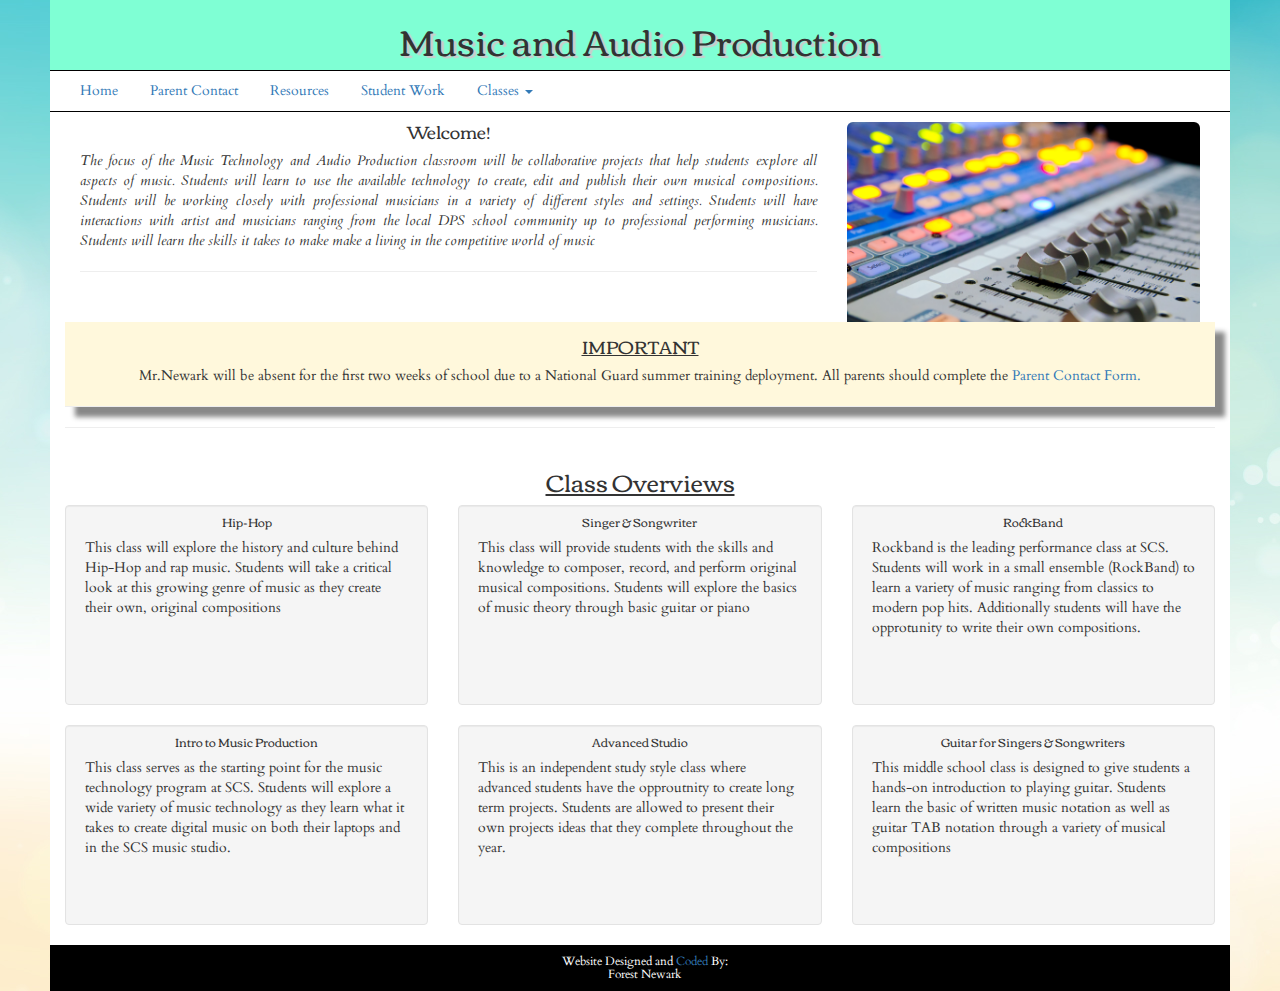
==== index.html @ 8056eb9f "layout-test" ====
<!DOCTYPE html>
<head>
<meta name="viewport" content="width=device-width, initial-scale=1.0,  minimum-scale=1.0">  
  <link rel="stylesheet" href="http://maxcdn.bootstrapcdn.com/bootstrap/3.3.6/css/bootstrap.min.css">
<link href="css.css" rel="stylesheet">
<link href="http://fonts.googleapis.com/css?family=Corben:bold" rel="stylesheet" type="text/css">
 <link href="http://fonts.googleapis.com/css?family=Nobile" rel="stylesheet" type="text/css">
<link href='http://fonts.googleapis.com/css?family=Allan:bold' rel='stylesheet' type='text/css'>
<link href='http://fonts.googleapis.com/css?family=Cardo' rel='stylesheet' type='text/css'>
</head>
<body class="container-fluid">
<div class="container-narrow">
<!--Header-->
<div class="row">
<div id="header-col" class="col-xs-12">
<h1>Music and Audio Production</h1>
    </div>
    </div>
<!--NavBar-->
<nav>
<div class="row">
<div id="nav-col" class="col-xs-12">
    <ul class="nav nav-pills">
    <li><a href="#">Home</a></li>
    <li><a href="#">Parent Contact</a></li>
    <li><a href="#">Resources</a></li>
    <li><a href="#">Student Work</a></li>
    <li role="presentation" class="dropdown">
    <a class="dropdown-toggle" data-toggle="dropdown" href="#" role="button" aria-haspopup="true" aria-expanded="false">Classes <span class="caret"></span></a>
        <ul class="dropdown-menu">
            <li><a href="Hip-Hop.html">Hip-Hop Culture and Performance</a></li>
            <li><a href="singer-songwriter.html">Singer & Songwriter</a></li>
            <li><a href="intro.html">Music Technology - Intro</a></li>
            <li><a href="rockband.html">RockBand</a></li>
            <li><a href="guitar.html">Guitar for Singers and Songwriters</a></li>
            <li><a href="advanced.html">Advanced Studio</a></li>
        </ul>  
    </li>
    </ul>
   
    </div>
    </div>
    </nav>

<div class="row">
    <div id="content" class="col-xs-12">
    <div id="content-body" class="col-xs-8">
        <h4>Welcome!</h4>
        <p style="text-align:justify;"><em>The focus of the Music Technology and Audio Production classroom will be collaborative projects that help students explore all aspects of music.  Students will learn to use the available technology to create, edit and publish their own musical compositions. Students will be working closely with professional musicians in a variety of different styles and settings. 

Students will have interactions with artist and musicians ranging from the local DPS school community up to professional performing musicians. Students will learn the skills it takes to make make a living in the competitive world of music </em></p>

        <hr>
        </div>
    <div id="content-sidebar-image" class="col-xs-4">
<img class="img-responsive img-rounded" src="Mixing%20Board%20Stock%20Photo.jpg">
        </div>
    </div>
    </div>
<div class="row">
    <div id="content" class="col-xs-12">
       <div id="announcments"><h4 style="text-align:center;text-decoration:underline;">IMPORTANT</h4>
           <p style="text-align:center">Mr.Newark will be absent for the first two weeks of school due to a National Guard summer training deployment. All parents should complete the <a href="#">Parent Contact Form.</a> </p><hr>
        </div>
        <hr>
    </div>
</div>
<div class="row">
    <div id="content" class="col-xs-12">
       <h3 style="text-align:center;text-decoration:underline;">Class Overviews</h3>
        <div class="row">
        <div class="col-xs-4">
            <div id="class-well" class=" well center-block"><h6 style="margin-top:-10px;">Hip-Hop</h6><p>This class will explore the history and culture behind Hip-Hop and rap music. Students will take a critical look at this growing genre of music as they create their own, original compositions</p></div></div>
        <div class="col-xs-4">
            <div id="class-well" class="well center-block"><h6 style="margin-top:-10px;">Singer & Songwriter</h6><p>This class will provide students with the skills and knowledge to composer, record, and perform original musical compositions. Students will explore the basics of music theory through basic guitar or piano</p></div></div>
        <div class="col-xs-4">
        <div id="class-well" class="well center-block"><h6 style="margin-top:-10px;">RockBand</h6><p>Rockband is the leading performance class at SCS. Students will work in a small ensemble (RockBand) to learn a variety of music ranging from classics to modern pop hits. Additionally students will have the opprotunity to write their own compositions. </p></div>
            </div></div>
        
            <div class="row">
        <div class="col-xs-4">
            <div id="class-well" class=" well center-block"><h6 style="margin-top:-10px;">Intro to Music Production</h6><p>This class serves as the starting point for the music technology program at SCS. Students will explore a wide variety of music technology as they learn what it takes to create digital music on both their laptops and in the SCS music studio.</p></div></div>
        <div class="col-xs-4">
            <div id="class-well" class="well center-block"><h6 style="margin-top:-10px;">Advanced Studio</h6><p>This is an independent study style class where advanced students have the opproutnity to create long term projects. Students are allowed to present their own projects ideas that they complete throughout the year.</p></div></div>
        <div class="col-xs-4">
        <div id="class-well" class="well center-block"><h6 style="margin-top:-10px;">Guitar for Singers & Songwriters</h6><p>This middle school class is designed to give students a hands-on introduction to playing guitar. Students learn the basic of written music notation as well as guitar TAB notation through a variety of musical compositions</p></div>
            </div></div>
          
    </div>
    
    <footer>
        <div class="row">
        <div class="col-xs-4"></div>
            <div class="col-xs-4"><h6 style="color:white;margin-left:10px;font-family: 'Cardo', Georgia, Times, serif;">Website Designed and <a href="layout-test.html">Coded</a> By:<br>Forest Newark</h6></div>
            <div class="col-xs-4"></div>
            <div class="col-xs-4"></div>

        </div>
    </footer>
</div>   
    </div>
  <script src="https://ajax.googleapis.com/ajax/libs/jquery/1.12.2/jquery.min.js"></script>
  <script src="http://maxcdn.bootstrapcdn.com/bootstrap/3.3.6/js/bootstrap.min.js"></script>
</body>
---- css.css ----
.container-narrow {margin-left: 50px;margin-right: 50px;margin-bottom:0px;}
#content {background-color:white;
            overflow-y: auto;}
#footer {background-color:black;}
.navbar-fixed-bottom {margin-right:25px;}
body {background: url(14557-NPQ2K8.jpg);height:100%;}
h1 {
    text-align: center;
    text-shadow: 3px 2px 1px #ccc;
}
h4 {
    text-align: center;
}
h1, h2, h3, h4, h5, h6 {
     font-family: 'Corben', Georgia, Times, serif;
    text-align:center;
}
p, div {
    font-family: 'Cardo', Georgia, Times, serif;
}

#header-col {background-color:aquamarine;
            border-bottom: 1px solid black;
            height:25%;}

/*Nav Bar*/
#nav-col {background-Color:white;
          height:auto;
    border-bottom: 1px solid black;}

/*Content Area*/
#content-sidebar {background-color:lightslategray;
                    max-height: 200px;
                    overflow-y:scroll;
                    margin-top: 10px}
#content-sidebar-image {max-height:200px;
                        margin-top:10px;}
.well {height:200px;
        overflow-y:auto;}
/*Announcment Area*/
#announcments {background-color: cornsilk;
    box-shadow: 10px 10px 5px #888888;
    padding-top:5px;
            }
/*Nav Bar*/
footer {background-color: black;margin-bottom:0px;}
#designed-by {margin-left:5px;}
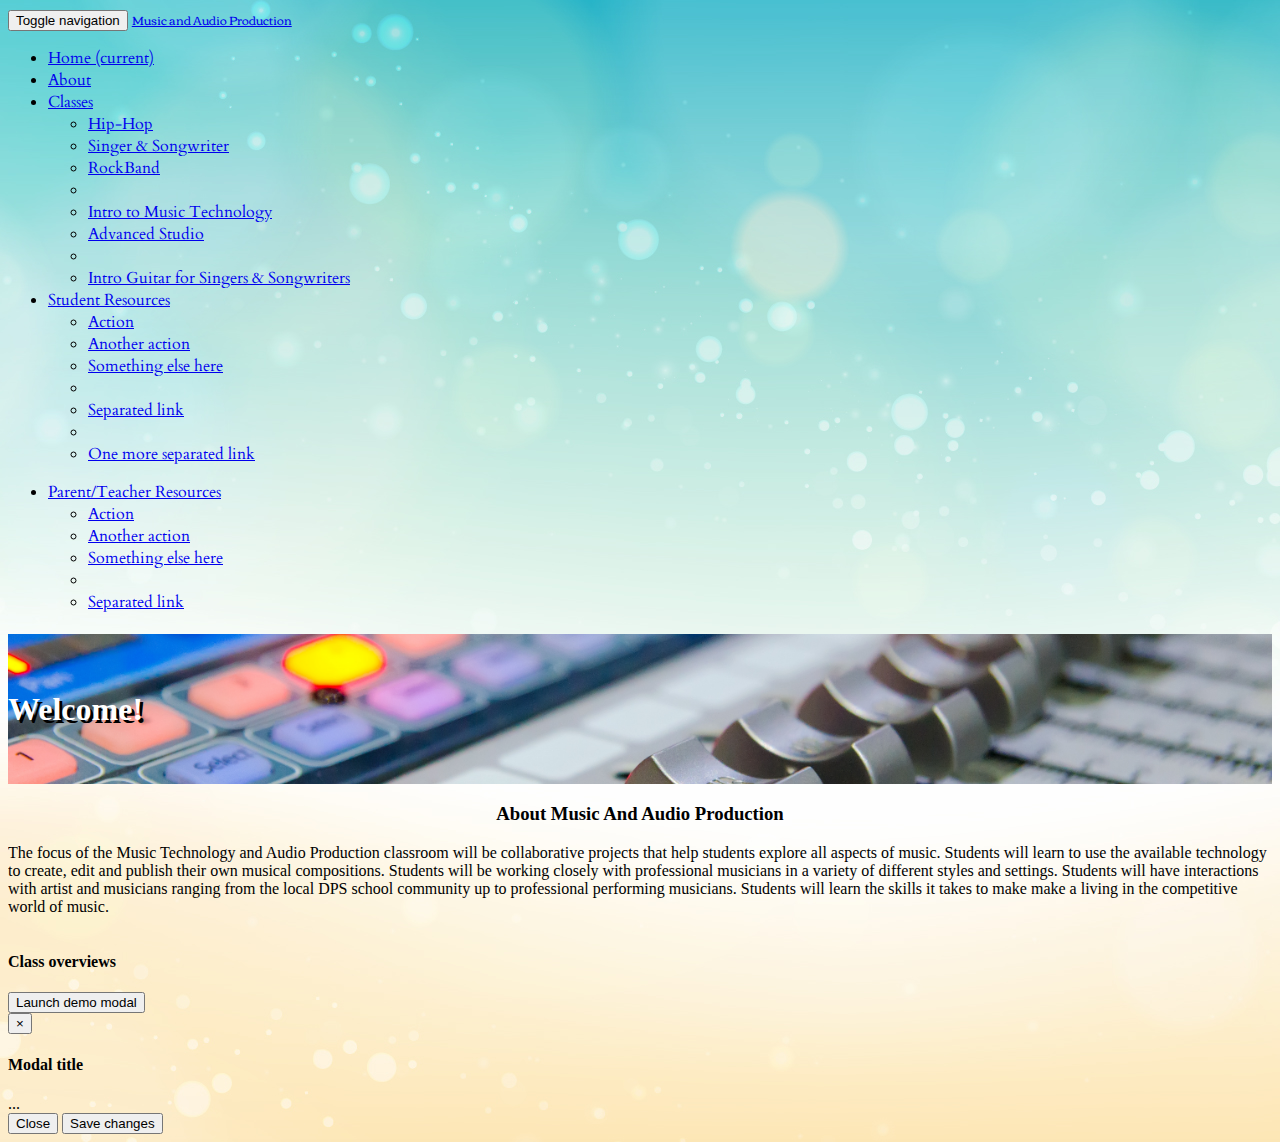
==== commit 08e5853e: "new-index" ====
--- a/index.html
+++ b/index.html
@@ -1,104 +1,124 @@
 <!DOCTYPE html>
-<head>
-<meta name="viewport" content="width=device-width, initial-scale=1.0,  minimum-scale=1.0">  
-  <link rel="stylesheet" href="http://maxcdn.bootstrapcdn.com/bootstrap/3.3.6/css/bootstrap.min.css">
-<link href="css.css" rel="stylesheet">
+<html lang="en">
+ <head>
+ <meta charset="utf-8">
+ <meta http-equiv="X-UA-Compatible" content="IE=edge">
+ <meta name="viewport" content="width=device-width, initial-scale=1">
+ <!-- The above 3 meta tags *must* come first in the head; any other head content must come *after* these tags -->
+ <title>Forest Newark</title>
+
+ <!-- Bootstrap -->
+<link href="https://maxcdn.bootstrapcdn.com/bootstrap/3.3.6/css/bootstrap.min.css" rel="stylesheet" integrity="sha384-1q8mTJOASx8j1Au+a5WDVnPi2lkFfwwEAa8hDDdjZlpLegxhjVME1fgjWPGmkzs7" crossorigin="anonymous">
+<link href="css-2.css" rel="stylesheet">
 <link href="http://fonts.googleapis.com/css?family=Corben:bold" rel="stylesheet" type="text/css">
- <link href="http://fonts.googleapis.com/css?family=Nobile" rel="stylesheet" type="text/css">
-<link href='http://fonts.googleapis.com/css?family=Allan:bold' rel='stylesheet' type='text/css'>
 <link href='http://fonts.googleapis.com/css?family=Cardo' rel='stylesheet' type='text/css'>
-</head>
-<body class="container-fluid">
-<div class="container-narrow">
-<!--Header-->
+ </head>
+ <body>
+<nav id="navbar-main" class="navbar navbar-default">
+ <div class="container-fluid">
+ <div class="navbar-header">
+ <button type="button" class="navbar-toggle collapsed" data-toggle="collapse" data-target="#bs-example-navbar-collapse-1" aria-expanded="false">
+ <span class="sr-only">Toggle navigation</span>
+ <span class="icon-bar"></span>
+ <span class="icon-bar"></span>
+ <span class="icon-bar"></span>
+ </button>
+     <a class="navbar-brand" href="#">Music and Audio Production</a>
+ </div>
+
+ <!-- Collect the nav links, forms, and other content for toggling -->
+ <div class="collapse navbar-collapse" id="bs-example-navbar-collapse-1">
+ <ul class="nav navbar-nav">
+ <li class="active"><a href="#">Home <span class="sr-only">(current)</span></a></li>
+ <li><a href="#">About</a></li>
+ <li class="dropdown">
+ <a href="#" class="dropdown-toggle" data-toggle="dropdown" role="button" aria-haspopup="true" aria-expanded="false">Classes<span class="caret"></span></a>
+ <ul class="dropdown-menu">
+ <li><a href="Hip-Hop.html">Hip-Hop</a></li>
+ <li><a href="singer-songwriter.html">Singer & Songwriter</a></li>
+ <li><a href="rockband.html">RockBand</a></li>
+ <li role="separator" class="divider"></li>
+ <li><a href="intro.html">Intro to Music Technology</a></li>
+ <li><a href="#">Advanced Studio</a></li>
+ <li role="separator" class="divider"></li>
+ <li><a href="guitar.html">Intro Guitar for Singers & Songwriters</a></li>
+ </ul>
+ </li>
+ <li class="dropdown">
+ <a href="#" class="dropdown-toggle" data-toggle="dropdown" role="button" aria-haspopup="true" aria-expanded="false">Student Resources<span class="caret"></span></a>
+ <ul class="dropdown-menu">
+ <li><a href="#">Action</a></li>
+ <li><a href="#">Another action</a></li>
+ <li><a href="#">Something else here</a></li>
+ <li role="separator" class="divider"></li>
+ <li><a href="#">Separated link</a></li>
+ <li role="separator" class="divider"></li>
+ <li><a href="#">One more separated link</a></li>
+ </ul>
+ </li>
+ </ul>
+ <!-- code for the right side of the navbar -->
+ <ul class="nav navbar-nav navbar-right">
+ <li class="dropdown">
+ <a href="#" class="dropdown-toggle" data-toggle="dropdown" role="button" aria-haspopup="true" aria-expanded="false">Parent/Teacher Resources <span class="caret"></span></a>
+ <ul class="dropdown-menu">
+ <li><a href="#">Action</a></li>
+ <li><a href="#">Another action</a></li>
+ <li><a href="#">Something else here</a></li>
+ <li role="separator" class="divider"></li>
+ <li><a href="#">Separated link</a></li>
+ </ul>
+ </li>
+ </ul>
+ </div><!-- /.navbar-collapse -->
+
+ </div><!-- /.container-fluid -->
+<div id="navbar-image"><h1 id="welcome-text" class="text-center" style="">Welcome!</h1></div>
+ </nav>
+<div class="container-fluid">
 <div class="row">
-<div id="header-col" class="col-xs-12">
-<h1>Music and Audio Production</h1>
+<div class="col-md-12 well">
+<h3 style="text-align:center;">About Music And Audio Production</h3>
+<p>The focus of the Music Technology and Audio Production classroom will be collaborative projects that help students explore all aspects of music.  Students will learn to use the available technology to create, edit and publish their own musical compositions. Students will be working closely with professional musicians in a variety of different styles and settings. 
+
+Students will have interactions with artist and musicians ranging from the local DPS school community up to professional performing musicians. Students will learn the skills it takes to make make a living in the competitive world of music. </p>
+    
+</div>
+<div class="col-md-3 well">
+    
+<h4>Class overviews</h4> 
+<button type="button" class="btn btn-info center-block" data-toggle="modal" data-target="#myModal">
+  Launch demo modal
+</button>
+
+<!-- Modal -->
+<div class="modal fade" id="myModal" tabindex="-1" role="dialog" aria-labelledby="myModalLabel">
+  <div class="modal-dialog" role="document">
+    <div class="modal-content">
+      <div class="modal-header">
+        <button type="button" class="close" data-dismiss="modal" aria-label="Close"><span aria-hidden="true">&times;</span></button>
+        <h4 class="modal-title" id="myModalLabel">Modal title</h4>
+      </div>
+      <div class="modal-body">
+        ...
+      </div>
+      <div class="modal-footer">
+        <button type="button" class="btn btn-default" data-dismiss="modal">Close</button>
+        <button type="button" class="btn btn-primary">Save changes</button>
+      </div>
     </div>
-    </div>
-<!--NavBar-->
-<nav>
-<div class="row">
-<div id="nav-col" class="col-xs-12">
-    <ul class="nav nav-pills">
-    <li><a href="#">Home</a></li>
-    <li><a href="#">Parent Contact</a></li>
-    <li><a href="#">Resources</a></li>
-    <li><a href="#">Student Work</a></li>
-    <li role="presentation" class="dropdown">
-    <a class="dropdown-toggle" data-toggle="dropdown" href="#" role="button" aria-haspopup="true" aria-expanded="false">Classes <span class="caret"></span></a>
-        <ul class="dropdown-menu">
-            <li><a href="Hip-Hop.html">Hip-Hop Culture and Performance</a></li>
-            <li><a href="singer-songwriter.html">Singer & Songwriter</a></li>
-            <li><a href="intro.html">Music Technology - Intro</a></li>
-            <li><a href="rockband.html">RockBand</a></li>
-            <li><a href="guitar.html">Guitar for Singers and Songwriters</a></li>
-            <li><a href="advanced.html">Advanced Studio</a></li>
-        </ul>  
-    </li>
-    </ul>
-   
-    </div>
-    </div>
-    </nav>
+  </div>
+</div>    
 
-<div class="row">
-    <div id="content" class="col-xs-12">
-    <div id="content-body" class="col-xs-8">
-        <h4>Welcome!</h4>
-        <p style="text-align:justify;"><em>The focus of the Music Technology and Audio Production classroom will be collaborative projects that help students explore all aspects of music.  Students will learn to use the available technology to create, edit and publish their own musical compositions. Students will be working closely with professional musicians in a variety of different styles and settings. 
+</div>
+    
+</div> 
+</div>
 
-Students will have interactions with artist and musicians ranging from the local DPS school community up to professional performing musicians. Students will learn the skills it takes to make make a living in the competitive world of music </em></p>
 
-        <hr>
-        </div>
-    <div id="content-sidebar-image" class="col-xs-4">
-<img class="img-responsive img-rounded" src="Mixing%20Board%20Stock%20Photo.jpg">
-        </div>
-    </div>
-    </div>
-<div class="row">
-    <div id="content" class="col-xs-12">
-       <div id="announcments"><h4 style="text-align:center;text-decoration:underline;">IMPORTANT</h4>
-           <p style="text-align:center">Mr.Newark will be absent for the first two weeks of school due to a National Guard summer training deployment. All parents should complete the <a href="#">Parent Contact Form.</a> </p><hr>
-        </div>
-        <hr>
-    </div>
-</div>
-<div class="row">
-    <div id="content" class="col-xs-12">
-       <h3 style="text-align:center;text-decoration:underline;">Class Overviews</h3>
-        <div class="row">
-        <div class="col-xs-4">
-            <div id="class-well" class=" well center-block"><h6 style="margin-top:-10px;">Hip-Hop</h6><p>This class will explore the history and culture behind Hip-Hop and rap music. Students will take a critical look at this growing genre of music as they create their own, original compositions</p></div></div>
-        <div class="col-xs-4">
-            <div id="class-well" class="well center-block"><h6 style="margin-top:-10px;">Singer & Songwriter</h6><p>This class will provide students with the skills and knowledge to composer, record, and perform original musical compositions. Students will explore the basics of music theory through basic guitar or piano</p></div></div>
-        <div class="col-xs-4">
-        <div id="class-well" class="well center-block"><h6 style="margin-top:-10px;">RockBand</h6><p>Rockband is the leading performance class at SCS. Students will work in a small ensemble (RockBand) to learn a variety of music ranging from classics to modern pop hits. Additionally students will have the opprotunity to write their own compositions. </p></div>
-            </div></div>
-        
-            <div class="row">
-        <div class="col-xs-4">
-            <div id="class-well" class=" well center-block"><h6 style="margin-top:-10px;">Intro to Music Production</h6><p>This class serves as the starting point for the music technology program at SCS. Students will explore a wide variety of music technology as they learn what it takes to create digital music on both their laptops and in the SCS music studio.</p></div></div>
-        <div class="col-xs-4">
-            <div id="class-well" class="well center-block"><h6 style="margin-top:-10px;">Advanced Studio</h6><p>This is an independent study style class where advanced students have the opproutnity to create long term projects. Students are allowed to present their own projects ideas that they complete throughout the year.</p></div></div>
-        <div class="col-xs-4">
-        <div id="class-well" class="well center-block"><h6 style="margin-top:-10px;">Guitar for Singers & Songwriters</h6><p>This middle school class is designed to give students a hands-on introduction to playing guitar. Students learn the basic of written music notation as well as guitar TAB notation through a variety of musical compositions</p></div>
-            </div></div>
-          
-    </div>
-    
-    <footer>
-        <div class="row">
-        <div class="col-xs-4"></div>
-            <div class="col-xs-4"><h6 style="color:white;margin-left:10px;font-family: 'Cardo', Georgia, Times, serif;">Website Designed and <a href="layout-test.html">Coded</a> By:<br>Forest Newark</h6></div>
-            <div class="col-xs-4"></div>
-            <div class="col-xs-4"></div>
-
-        </div>
-    </footer>
-</div>   
-    </div>
-  <script src="https://ajax.googleapis.com/ajax/libs/jquery/1.12.2/jquery.min.js"></script>
-  <script src="http://maxcdn.bootstrapcdn.com/bootstrap/3.3.6/js/bootstrap.min.js"></script>
-</body>+ <script src="https://ajax.googleapis.com/ajax/libs/jquery/1.11.3/jquery.min.js"></script>
+<script src="js.js"></script>
+ 
+<script src="https://maxcdn.bootstrapcdn.com/bootstrap/3.3.6/js/bootstrap.min.js" integrity="sha384-0mSbJDEHialfmuBBQP6A4Qrprq5OVfW37PRR3j5ELqxss1yVqOtnepnHVP9aJ7xS" crossorigin="anonymous"></script>
+ </body>
+</html>--- a/css-2.css
+++ b/css-2.css
@@ -0,0 +1,13 @@
+body {background: url(14557-NPQ2K8.jpg);height:100%;}
+.navbar-brand {font-family: 'Corben', Georgia, Times, serif;font-size: 12px;}
+li {font-family: 'Cardo', Georgia, Times, serif;}
+.well {overflow-y: auto;}
+.jumbotron {background: url(Mixing%20Board%20Stock%20Photo.jpg) no-repeat center center;background-size:cover;color:white;text-shadow:3px 3px black;}
+#navbar-image {background: url(Mixing%20Board%20Stock%20Photo.jpg) no-repeat center center;background-size:cover;min-height:50px;color:white;min-height: 150px;height:100px;}
+#welcome-text {position: relative;
+    top: 50%;
+  -webkit-transform: translateY(-50%);
+  -ms-transform: translateY(-50%);
+  transform: translateY(-50%);
+text-shadow: 3px 3px black}
+#announcment {background-color:red;}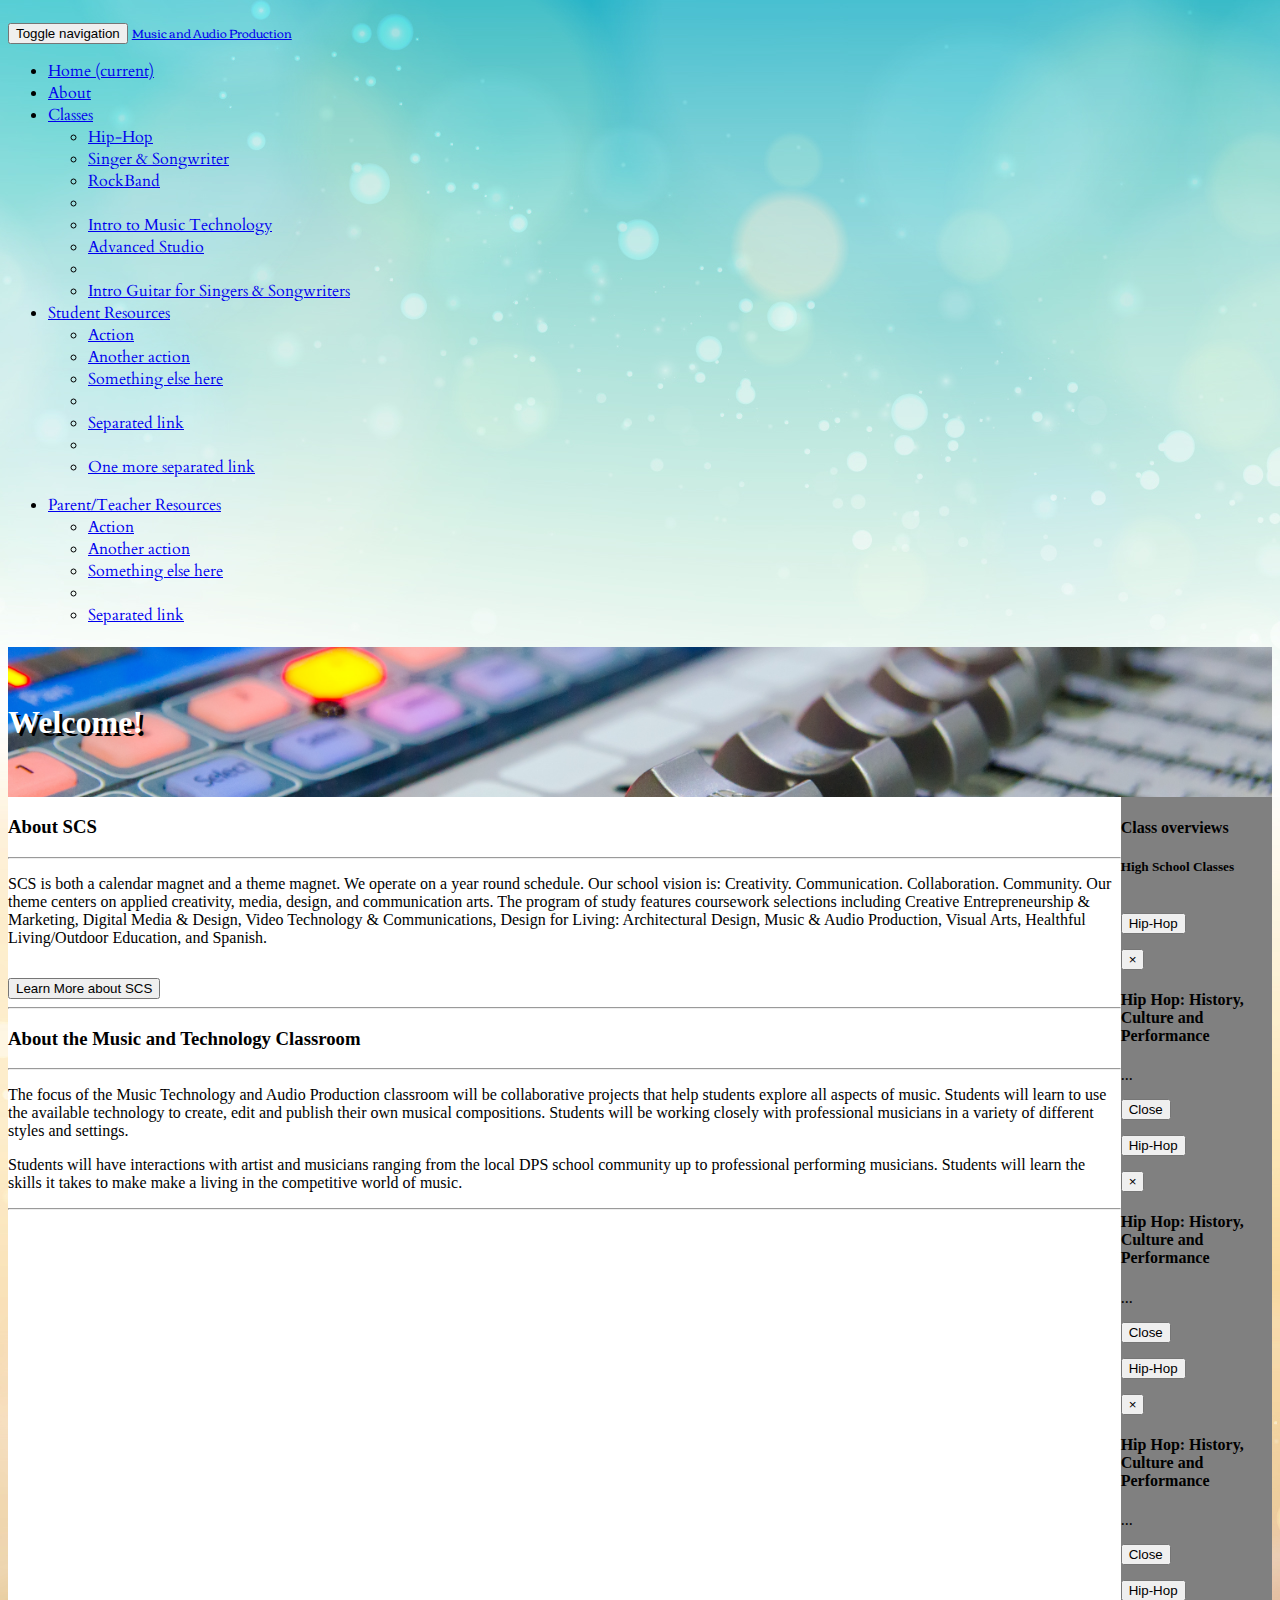
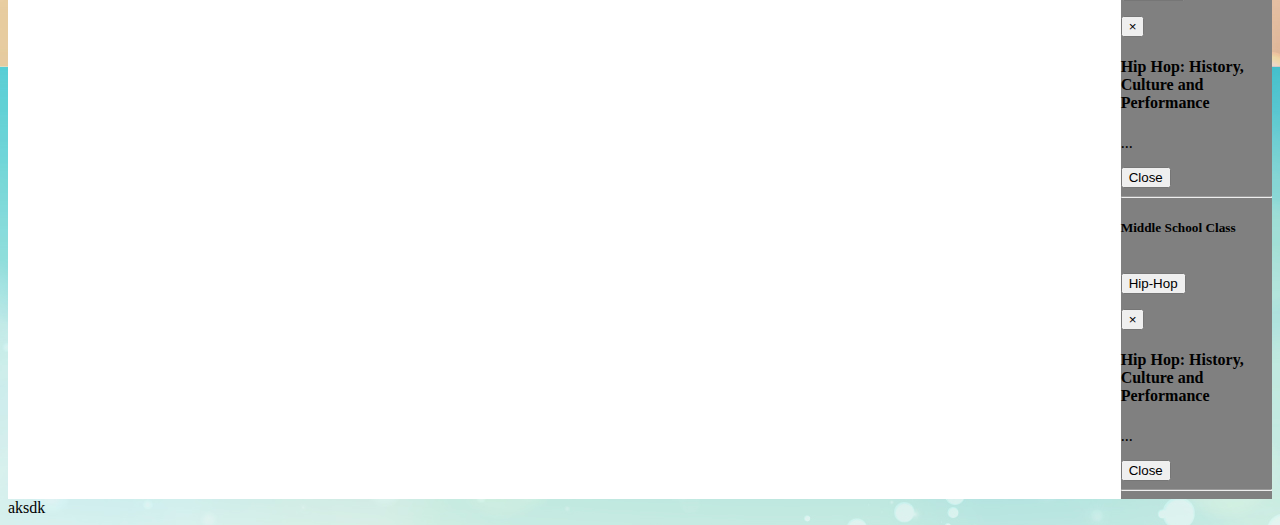
==== commit a7931561: "Big update" ====
--- a/index.html
+++ b/index.html
@@ -75,45 +75,142 @@
  </div><!-- /.container-fluid -->
 <div id="navbar-image"><h1 id="welcome-text" class="text-center" style="">Welcome!</h1></div>
  </nav>
+     
 <div class="container-fluid">
-<div class="row">
-<div class="col-md-12 well">
-<h3 style="text-align:center;">About Music And Audio Production</h3>
-<p>The focus of the Music Technology and Audio Production classroom will be collaborative projects that help students explore all aspects of music.  Students will learn to use the available technology to create, edit and publish their own musical compositions. Students will be working closely with professional musicians in a variety of different styles and settings. 
-
+<div class="row table-row">
+<div id="content" class="col-md-9">
+<h3>About SCS</h3>
+<hr>
+<p>SCS is both a calendar magnet and a theme magnet. We operate on a year round schedule. Our school vision is: Creativity. Communication. Collaboration. Community. Our theme centers on applied creativity, media, design, and communication arts. The program of study features coursework selections including Creative Entrepreneurship & Marketing, Digital Media & Design, Video Technology & Communications, Design for Living: Architectural Design, Music & Audio Production, Visual Arts, Healthful Living/Outdoor Education, and Spanish.</p>
+<a href="http://scs.dpsnc.net/pages/School_for_Creative_Studies"><button class="btn btn-info center-block">Learn More about SCS</button></a>
+<hr>
+<h3>About the Music and Technology Classroom</h3>
+<hr>
+<p>The focus of the Music Technology and Audio Production classroom will be collaborative projects that help students explore all aspects of music.  Students will learn to use the available technology to create, edit and publish their own musical compositions. Students will be working closely with professional musicians in a variety of different styles and settings.</p>
+<p>
 Students will have interactions with artist and musicians ranging from the local DPS school community up to professional performing musicians. Students will learn the skills it takes to make make a living in the competitive world of music. </p>
-    
+<hr>
 </div>
-<div class="col-md-3 well">
-    
-<h4>Class overviews</h4> 
-<button type="button" class="btn btn-info center-block" data-toggle="modal" data-target="#myModal">
-  Launch demo modal
-</button>
-
-<!-- Modal -->
-<div class="modal fade" id="myModal" tabindex="-1" role="dialog" aria-labelledby="myModalLabel">
-  <div class="modal-dialog" role="document">
-    <div class="modal-content">
-      <div class="modal-header">
-        <button type="button" class="close" data-dismiss="modal" aria-label="Close"><span aria-hidden="true">&times;</span></button>
-        <h4 class="modal-title" id="myModalLabel">Modal title</h4>
-      </div>
-      <div class="modal-body">
-        ...
-      </div>
-      <div class="modal-footer">
-        <button type="button" class="btn btn-default" data-dismiss="modal">Close</button>
-        <button type="button" class="btn btn-primary">Save changes</button>
-      </div>
-    </div>
-  </div>
-</div>    
-
+<div id="overview" class="col-md-3">
+    <h4 class="text-center">Class overviews</h4>
+    <h5 class="text-info">High School Classes</h5>
+<!-- Hip Hop Buttom -->
+<button type="button" class="btn btn-info center-block" data-toggle="modal" data-target="#hipHopModal">
+  Hip-Hop
+</button>
+<!-- Modal -->
+<div class="modal fade" id="hipHopModal" tabindex="-1" role="dialog" aria-labelledby="myModalLabel">
+  <div class="modal-dialog" role="document">
+    <div class="modal-content">
+      <div class="modal-header">
+        <button type="button" class="close" data-dismiss="modal" aria-label="Close"><span aria-hidden="true">&times;</span></button>
+        <h4 class="modal-title" id="myModalLabel">Hip Hop: History, Culture and Performance</h4>
+      </div>
+      <div class="modal-body">
+        ...
+      </div>
+      <div class="modal-footer">
+        <button type="button" class="btn btn-default" data-dismiss="modal">Close</button>
+      </div>
+    </div>
+  </div>
+</div>  <!-- End of Modal -->
+<!-- Hip Hop Buttom -->
+<button type="button" class="btn btn-info center-block" data-toggle="modal" data-target="#hipHopModal">
+  Hip-Hop
+</button>
+<!-- Modal -->
+<div class="modal fade" id="hipHopModal" tabindex="-1" role="dialog" aria-labelledby="myModalLabel">
+  <div class="modal-dialog" role="document">
+    <div class="modal-content">
+      <div class="modal-header">
+        <button type="button" class="close" data-dismiss="modal" aria-label="Close"><span aria-hidden="true">&times;</span></button>
+        <h4 class="modal-title" id="myModalLabel">Hip Hop: History, Culture and Performance</h4>
+      </div>
+      <div class="modal-body">
+        ...
+      </div>
+      <div class="modal-footer">
+        <button type="button" class="btn btn-default" data-dismiss="modal">Close</button>
+      </div>
+    </div>
+  </div>
+</div>  <!-- End of Modal -->
+<!-- Hip Hop Buttom -->
+<button type="button" class="btn btn-info center-block" data-toggle="modal" data-target="#hipHopModal">
+  Hip-Hop
+</button>
+<!-- Modal -->
+<div class="modal fade" id="hipHopModal" tabindex="-1" role="dialog" aria-labelledby="myModalLabel">
+  <div class="modal-dialog" role="document">
+    <div class="modal-content">
+      <div class="modal-header">
+        <button type="button" class="close" data-dismiss="modal" aria-label="Close"><span aria-hidden="true">&times;</span></button>
+        <h4 class="modal-title" id="myModalLabel">Hip Hop: History, Culture and Performance</h4>
+      </div>
+      <div class="modal-body">
+        ...
+      </div>
+      <div class="modal-footer">
+        <button type="button" class="btn btn-default" data-dismiss="modal">Close</button>
+      </div>
+    </div>
+  </div>
+</div>  <!-- End of Modal -->
+<!-- Hip Hop Buttom -->
+<button type="button" class="btn btn-info center-block" data-toggle="modal" data-target="#hipHopModal">
+  Hip-Hop
+</button>
+<!-- Modal -->
+<div class="modal fade" id="hipHopModal" tabindex="-1" role="dialog" aria-labelledby="myModalLabel">
+  <div class="modal-dialog" role="document">
+    <div class="modal-content">
+      <div class="modal-header">
+        <button type="button" class="close" data-dismiss="modal" aria-label="Close"><span aria-hidden="true">&times;</span></button>
+        <h4 class="modal-title" id="myModalLabel">Hip Hop: History, Culture and Performance</h4>
+      </div>
+      <div class="modal-body">
+        ...
+      </div>
+      <div class="modal-footer">
+        <button type="button" class="btn btn-default" data-dismiss="modal">Close</button>
+      </div>
+    </div>
+  </div>
+</div>  <!-- End of Modal -->
+<hr>
+<h5 class="text-info">Middle School Class</h5>
+    <!-- Hip Hop Buttom -->
+<button type="button" class="btn btn-info center-block" data-toggle="modal" data-target="#hipHopModal">
+  Hip-Hop
+</button>
+<!-- Modal -->
+<div class="modal fade" id="hipHopModal" tabindex="-1" role="dialog" aria-labelledby="myModalLabel">
+  <div class="modal-dialog" role="document">
+    <div class="modal-content">
+      <div class="modal-header">
+        <button type="button" class="close" data-dismiss="modal" aria-label="Close"><span aria-hidden="true">&times;</span></button>
+        <h4 class="modal-title" id="myModalLabel">Hip Hop: History, Culture and Performance</h4>
+      </div>
+      <div class="modal-body">
+        ...
+      </div>
+      <div class="modal-footer">
+        <button type="button" class="btn btn-default" data-dismiss="modal">Close</button>
+      </div>
+    </div>
+  </div>
+</div>  <!-- End of Modal -->
+<hr>
+</div>
+     </div>
+     </div>
+<div id="footer" class="container-fluid">
+aksdk
+    </div>
 </div>
     
-</div> 
-</div>
+
 
 
  <script src="https://ajax.googleapis.com/ajax/libs/jquery/1.11.3/jquery.min.js"></script>
--- a/css-2.css
+++ b/css-2.css
@@ -10,4 +10,20 @@
   -ms-transform: translateY(-50%);
   transform: translateY(-50%);
 text-shadow: 3px 3px black}
-#announcment {background-color:red;}+#announcment {background-color:red;}
+button {margin-top:15px;}
+#content {background-Color:white;}
+#overview {background-color:gray}
+@media (min-width: 768px) {
+  .table-row {
+    display: table;
+    table-layout: fixed;
+  }
+
+  .table-row [class^="col-"] {
+    display: table-cell;
+    float: none;
+  }
+}
+
+footer {background-color:black;height:50px;}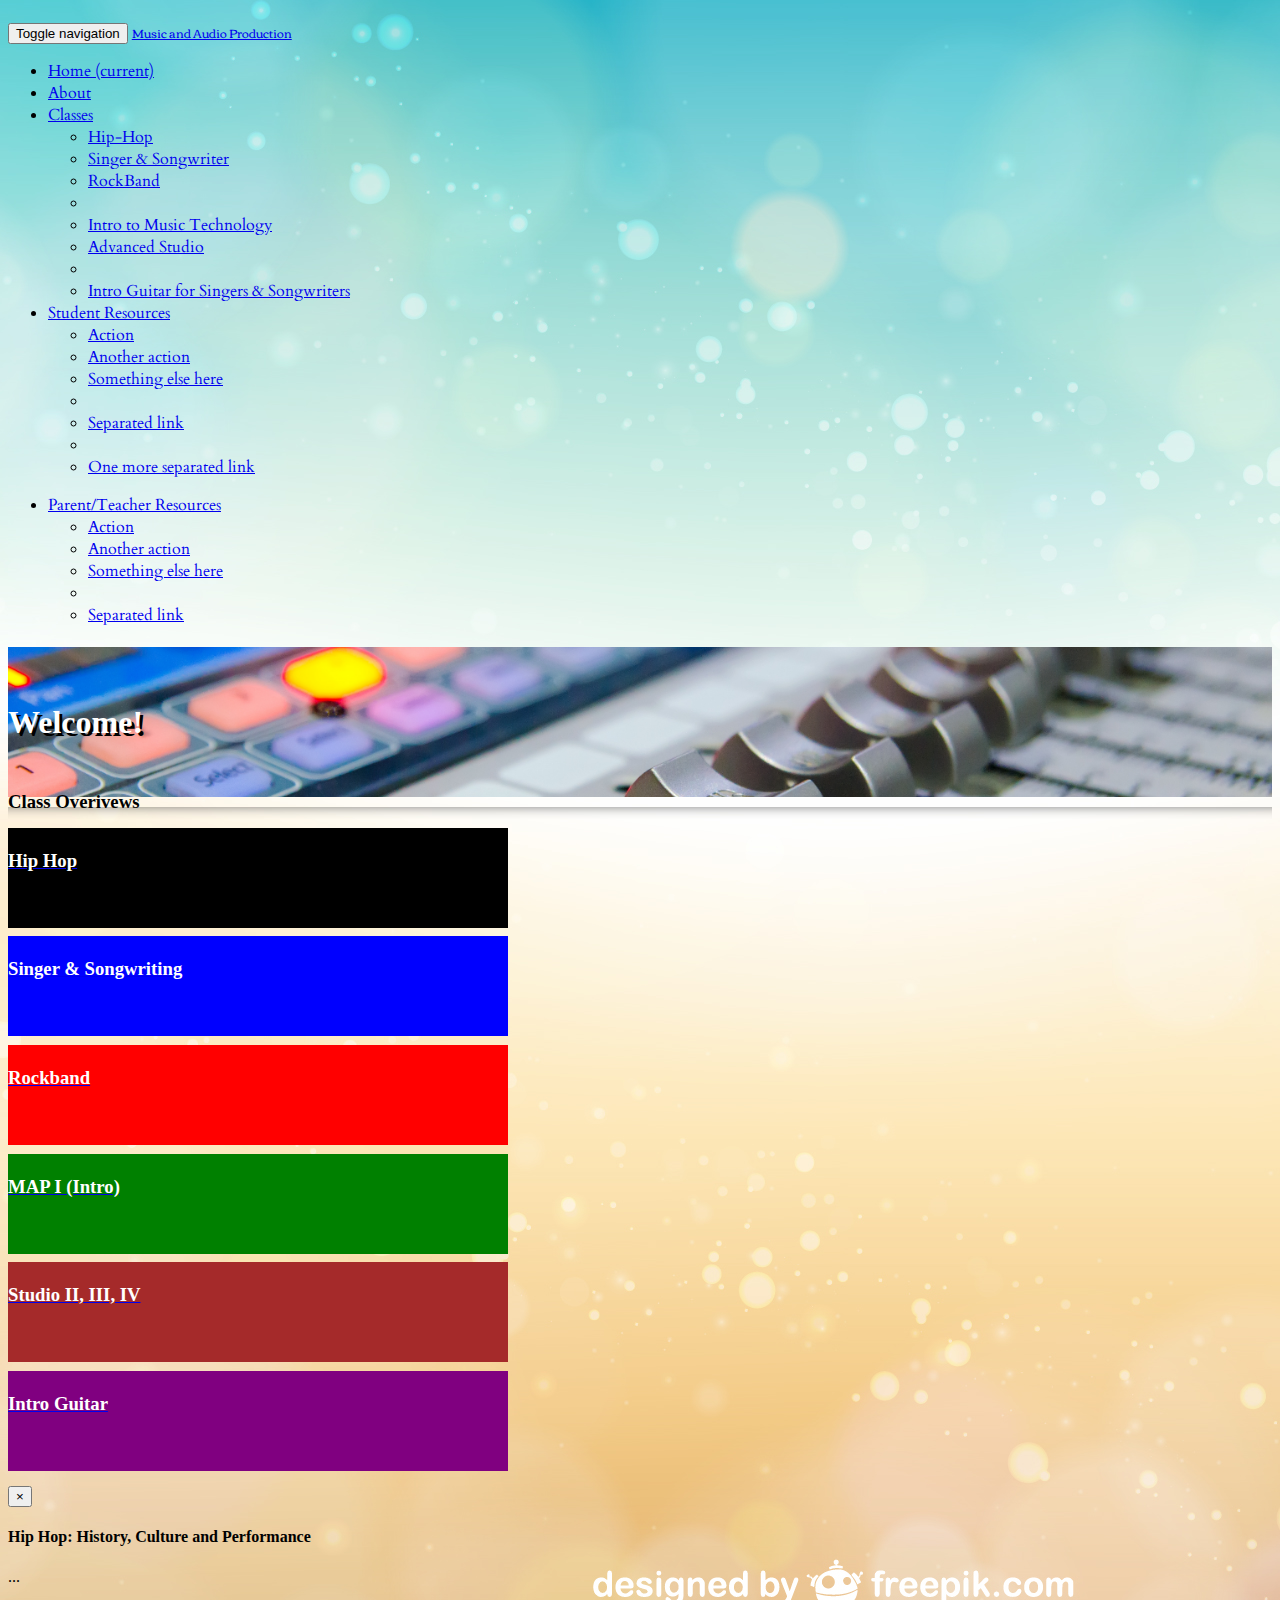
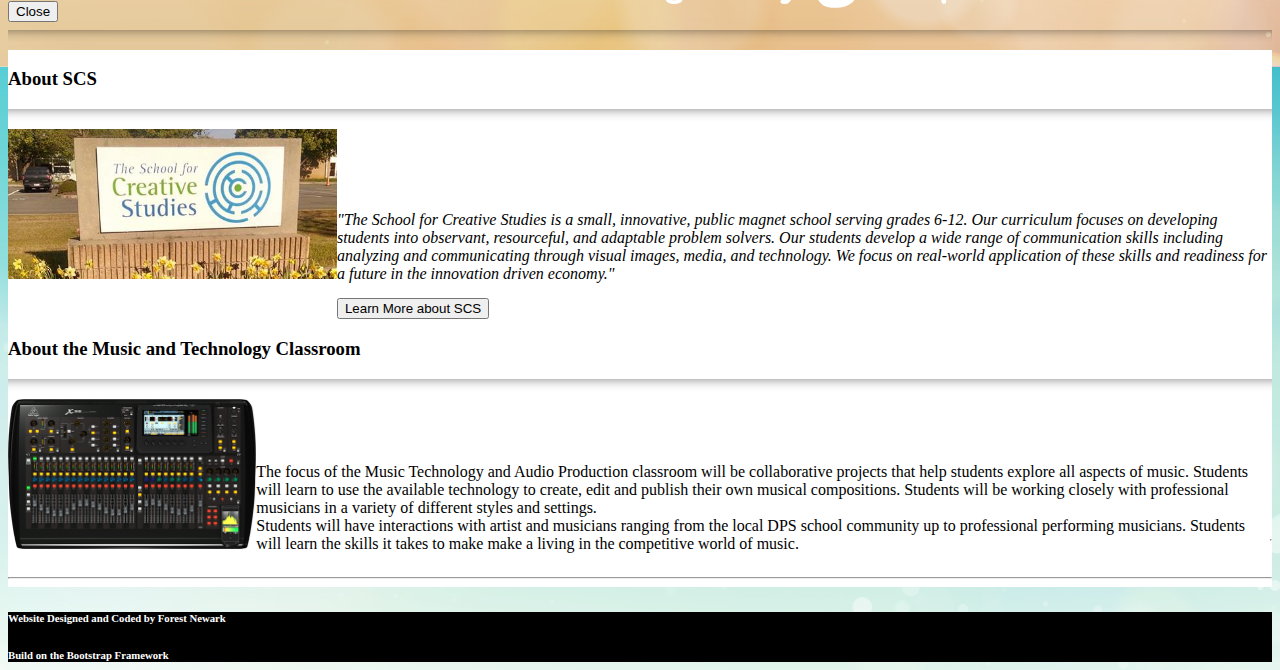
==== commit 07143cb5: "pdf" ====
--- a/index.html
+++ b/index.html
@@ -75,29 +75,31 @@
  </div><!-- /.container-fluid -->
 <div id="navbar-image"><h1 id="welcome-text" class="text-center" style="">Welcome!</h1></div>
  </nav>
+
+<div class="container-fluid">
+    <div class="row">
+    <div class="col-xs-12" style="margin-bottom:-25px;margin-top:-25px;"><h3 class="text-center"style="opacity:2;">Class Overivews</h3></div>
+    </div>
+    <hr class="style-four" style="margin-bottom:-10px">
+    <div class="row">
+    <div id="one" class="col-xs-2">
+        <a data-toggle="modal" href="#hipHopModal"><div id="resize" class="center-block img-responsive" style="width:500px;height:100px;background-color:black;"><h3 class="text-center" style="color:white;"><br>Hip Hop</h3></div></a></div>
      
-<div class="container-fluid">
-<div class="row table-row">
-<div id="content" class="col-md-9">
-<h3>About SCS</h3>
-<hr>
-<p>SCS is both a calendar magnet and a theme magnet. We operate on a year round schedule. Our school vision is: Creativity. Communication. Collaboration. Community. Our theme centers on applied creativity, media, design, and communication arts. The program of study features coursework selections including Creative Entrepreneurship & Marketing, Digital Media & Design, Video Technology & Communications, Design for Living: Architectural Design, Music & Audio Production, Visual Arts, Healthful Living/Outdoor Education, and Spanish.</p>
-<a href="http://scs.dpsnc.net/pages/School_for_Creative_Studies"><button class="btn btn-info center-block">Learn More about SCS</button></a>
-<hr>
-<h3>About the Music and Technology Classroom</h3>
-<hr>
-<p>The focus of the Music Technology and Audio Production classroom will be collaborative projects that help students explore all aspects of music.  Students will learn to use the available technology to create, edit and publish their own musical compositions. Students will be working closely with professional musicians in a variety of different styles and settings.</p>
-<p>
-Students will have interactions with artist and musicians ranging from the local DPS school community up to professional performing musicians. Students will learn the skills it takes to make make a living in the competitive world of music. </p>
-<hr>
-</div>
-<div id="overview" class="col-md-3">
-    <h4 class="text-center">Class overviews</h4>
-    <h5 class="text-info">High School Classes</h5>
-<!-- Hip Hop Buttom -->
-<button type="button" class="btn btn-info center-block" data-toggle="modal" data-target="#hipHopModal">
-  Hip-Hop
-</button>
+        <div id="one" class="col-xs-2">
+            <a data-toggle="modal" href="#hipHopModal"><div id="resize" class="center-block img-responsive" style="width:500px;height:100px;background-color:blue;"><h3 class="text-center" style="color:white;"><br>Singer & Songwriting</h3></div></a></div>
+     
+        <div id="one" class="col-xs-2">
+        <a data-toggle="modal" href="#hipHopModal"><div id="resize" class="center-block img-responsive" style="width:500px;height:100px;background-color:red;"><h3 class="text-center" style="color:white;"><br>Rockband</h3></div></a></div>
+     
+        <div id="one" class="col-xs-2">
+       <a data-toggle="modal" href="#hipHopModal"><div id="resize" class="center-block img-responsive" style="width:500px;height:100px;background-color:green;"><h3 class="text-center" style="color:white;"><br>MAP I (Intro)</h3></div></a></div>
+     
+        <div id="one" class="col-xs-2">
+            <a data-toggle="modal" href="#hipHopModal"><div id="resize" class="center-block img-responsive" style="width:500px;height:100px;background-color:brown;"><h3 class="text-center" style="color:white;"><br>Studio II, III, IV</h3></div></a></div>
+     
+        <div id="one" class="col-xs-2">
+        <a data-toggle="modal" href="#hipHopModal"><div id="resize" class="center-block img-responsive" style="width:500px;height:100px;background-color:purple;"><h3 class="text-center" style="color:white;"><br>Intro Guitar</h3></div></a></div>
+     </div>
 <!-- Modal -->
 <div class="modal fade" id="hipHopModal" tabindex="-1" role="dialog" aria-labelledby="myModalLabel">
   <div class="modal-dialog" role="document">
@@ -115,98 +117,36 @@
     </div>
   </div>
 </div>  <!-- End of Modal -->
-<!-- Hip Hop Buttom -->
-<button type="button" class="btn btn-info center-block" data-toggle="modal" data-target="#hipHopModal">
-  Hip-Hop
-</button>
-<!-- Modal -->
-<div class="modal fade" id="hipHopModal" tabindex="-1" role="dialog" aria-labelledby="myModalLabel">
-  <div class="modal-dialog" role="document">
-    <div class="modal-content">
-      <div class="modal-header">
-        <button type="button" class="close" data-dismiss="modal" aria-label="Close"><span aria-hidden="true">&times;</span></button>
-        <h4 class="modal-title" id="myModalLabel">Hip Hop: History, Culture and Performance</h4>
-      </div>
-      <div class="modal-body">
-        ...
-      </div>
-      <div class="modal-footer">
-        <button type="button" class="btn btn-default" data-dismiss="modal">Close</button>
-      </div>
-    </div>
-  </div>
-</div>  <!-- End of Modal -->
-<!-- Hip Hop Buttom -->
-<button type="button" class="btn btn-info center-block" data-toggle="modal" data-target="#hipHopModal">
-  Hip-Hop
-</button>
-<!-- Modal -->
-<div class="modal fade" id="hipHopModal" tabindex="-1" role="dialog" aria-labelledby="myModalLabel">
-  <div class="modal-dialog" role="document">
-    <div class="modal-content">
-      <div class="modal-header">
-        <button type="button" class="close" data-dismiss="modal" aria-label="Close"><span aria-hidden="true">&times;</span></button>
-        <h4 class="modal-title" id="myModalLabel">Hip Hop: History, Culture and Performance</h4>
-      </div>
-      <div class="modal-body">
-        ...
-      </div>
-      <div class="modal-footer">
-        <button type="button" class="btn btn-default" data-dismiss="modal">Close</button>
-      </div>
-    </div>
-  </div>
-</div>  <!-- End of Modal -->
-<!-- Hip Hop Buttom -->
-<button type="button" class="btn btn-info center-block" data-toggle="modal" data-target="#hipHopModal">
-  Hip-Hop
-</button>
-<!-- Modal -->
-<div class="modal fade" id="hipHopModal" tabindex="-1" role="dialog" aria-labelledby="myModalLabel">
-  <div class="modal-dialog" role="document">
-    <div class="modal-content">
-      <div class="modal-header">
-        <button type="button" class="close" data-dismiss="modal" aria-label="Close"><span aria-hidden="true">&times;</span></button>
-        <h4 class="modal-title" id="myModalLabel">Hip Hop: History, Culture and Performance</h4>
-      </div>
-      <div class="modal-body">
-        ...
-      </div>
-      <div class="modal-footer">
-        <button type="button" class="btn btn-default" data-dismiss="modal">Close</button>
-      </div>
-    </div>
-  </div>
-</div>  <!-- End of Modal -->
+<hr class="style-four">
+<div class="container-fluid">
+<div class="row table-row">
+<div id="content" class="col-md-12">
+<h3>About SCS</h3>
+<hr class="style-four">
+<div class="row table-row">
+<div class="col-md-2">
+    <img src ="SCS-Sign2.png" style="height:150px;" class="img-rounded center-block"></div>
+<div class="col-md-10">
+<em style="display:inline-block">"The School for Creative Studies is a small, innovative, public magnet school serving grades 6-12. Our curriculum focuses on developing students into observant, resourceful, and adaptable problem solvers. Our students develop a wide range of communication skills including analyzing and communicating through visual images, media, and technology. We focus on real-world application of these skills and readiness for a future in the innovation driven economy."</em>
+<a href="http://scs.dpsnc.net/pages/School_for_Creative_Studies"><button class="btn btn-info center-block">Learn More about SCS</button></a></div></div>
+
+<h3>About the Music and Technology Classroom</h3>
+<hr class="style-four">
+<div class="row table-row">
+<div class="col-md-2"><img src="X32.png" style="height:150px;" class="img-rounded center-block"></div>
+<div class="col-md-10">
+<p style="display:inline-block;">The focus of the Music Technology and Audio Production classroom will be collaborative projects that help students explore all aspects of music.  Students will learn to use the available technology to create, edit and publish their own musical compositions. Students will be working closely with professional musicians in a variety of different styles and settings.<br>
+Students will have interactions with artist and musicians ranging from the local DPS school community up to professional performing musicians. Students will learn the skills it takes to make make a living in the competitive world of music. </p></div>
 <hr>
-<h5 class="text-info">Middle School Class</h5>
-    <!-- Hip Hop Buttom -->
-<button type="button" class="btn btn-info center-block" data-toggle="modal" data-target="#hipHopModal">
-  Hip-Hop
-</button>
-<!-- Modal -->
-<div class="modal fade" id="hipHopModal" tabindex="-1" role="dialog" aria-labelledby="myModalLabel">
-  <div class="modal-dialog" role="document">
-    <div class="modal-content">
-      <div class="modal-header">
-        <button type="button" class="close" data-dismiss="modal" aria-label="Close"><span aria-hidden="true">&times;</span></button>
-        <h4 class="modal-title" id="myModalLabel">Hip Hop: History, Culture and Performance</h4>
-      </div>
-      <div class="modal-body">
-        ...
-      </div>
-      <div class="modal-footer">
-        <button type="button" class="btn btn-default" data-dismiss="modal">Close</button>
-      </div>
-    </div>
-  </div>
-</div>  <!-- End of Modal -->
+</div>
+
 <hr>
 </div>
      </div>
      </div>
-<div id="footer" class="container-fluid">
-aksdk
+<div id="footer" class="container-fluid navbar-static-bottom">
+<h6 style="color:white">Website Designed and Coded by Forest Newark</h6>
+<h6 style="color:white">Build on the Bootstrap Framework</h6>
     </div>
 </div>
     
--- a/css-2.css
+++ b/css-2.css
@@ -1,8 +1,7 @@
 body {background: url(14557-NPQ2K8.jpg);height:100%;}
 .navbar-brand {font-family: 'Corben', Georgia, Times, serif;font-size: 12px;}
 li {font-family: 'Cardo', Georgia, Times, serif;}
-.well {overflow-y: auto;}
-.jumbotron {background: url(Mixing%20Board%20Stock%20Photo.jpg) no-repeat center center;background-size:cover;color:white;text-shadow:3px 3px black;}
+
 #navbar-image {background: url(Mixing%20Board%20Stock%20Photo.jpg) no-repeat center center;background-size:cover;min-height:50px;color:white;min-height: 150px;height:100px;}
 #welcome-text {position: relative;
     top: 50%;
@@ -24,6 +23,43 @@
     display: table-cell;
     float: none;
   }
+    #class-text {
+        text-align:center;
+    }
+
+  
+
 }
+@media (max-width:768px) {
+        #one {
+        display:block;
+        float:center;
+        width:100%;
+        margin-bottom: 15px;
+        
+    }
+    #class-img {
+        display:inline-block;
+        float:middle;
+        
+    }
+     #class-text {
+         display:inline-block;
+         position:relative;
+         transform:translateY(-290%);
+        
+    }
+    
+  
+    }
+#footer {background-color:black;height:50px;}
 
-footer {background-color:black;height:50px;}+#resize {margin-top: -10px;}
+
+
+
+hr.style-four {
+    height: 12px;
+    border: 0;
+    box-shadow: inset 0 12px 12px -12px rgba(0, 0, 0, 0.5);
+}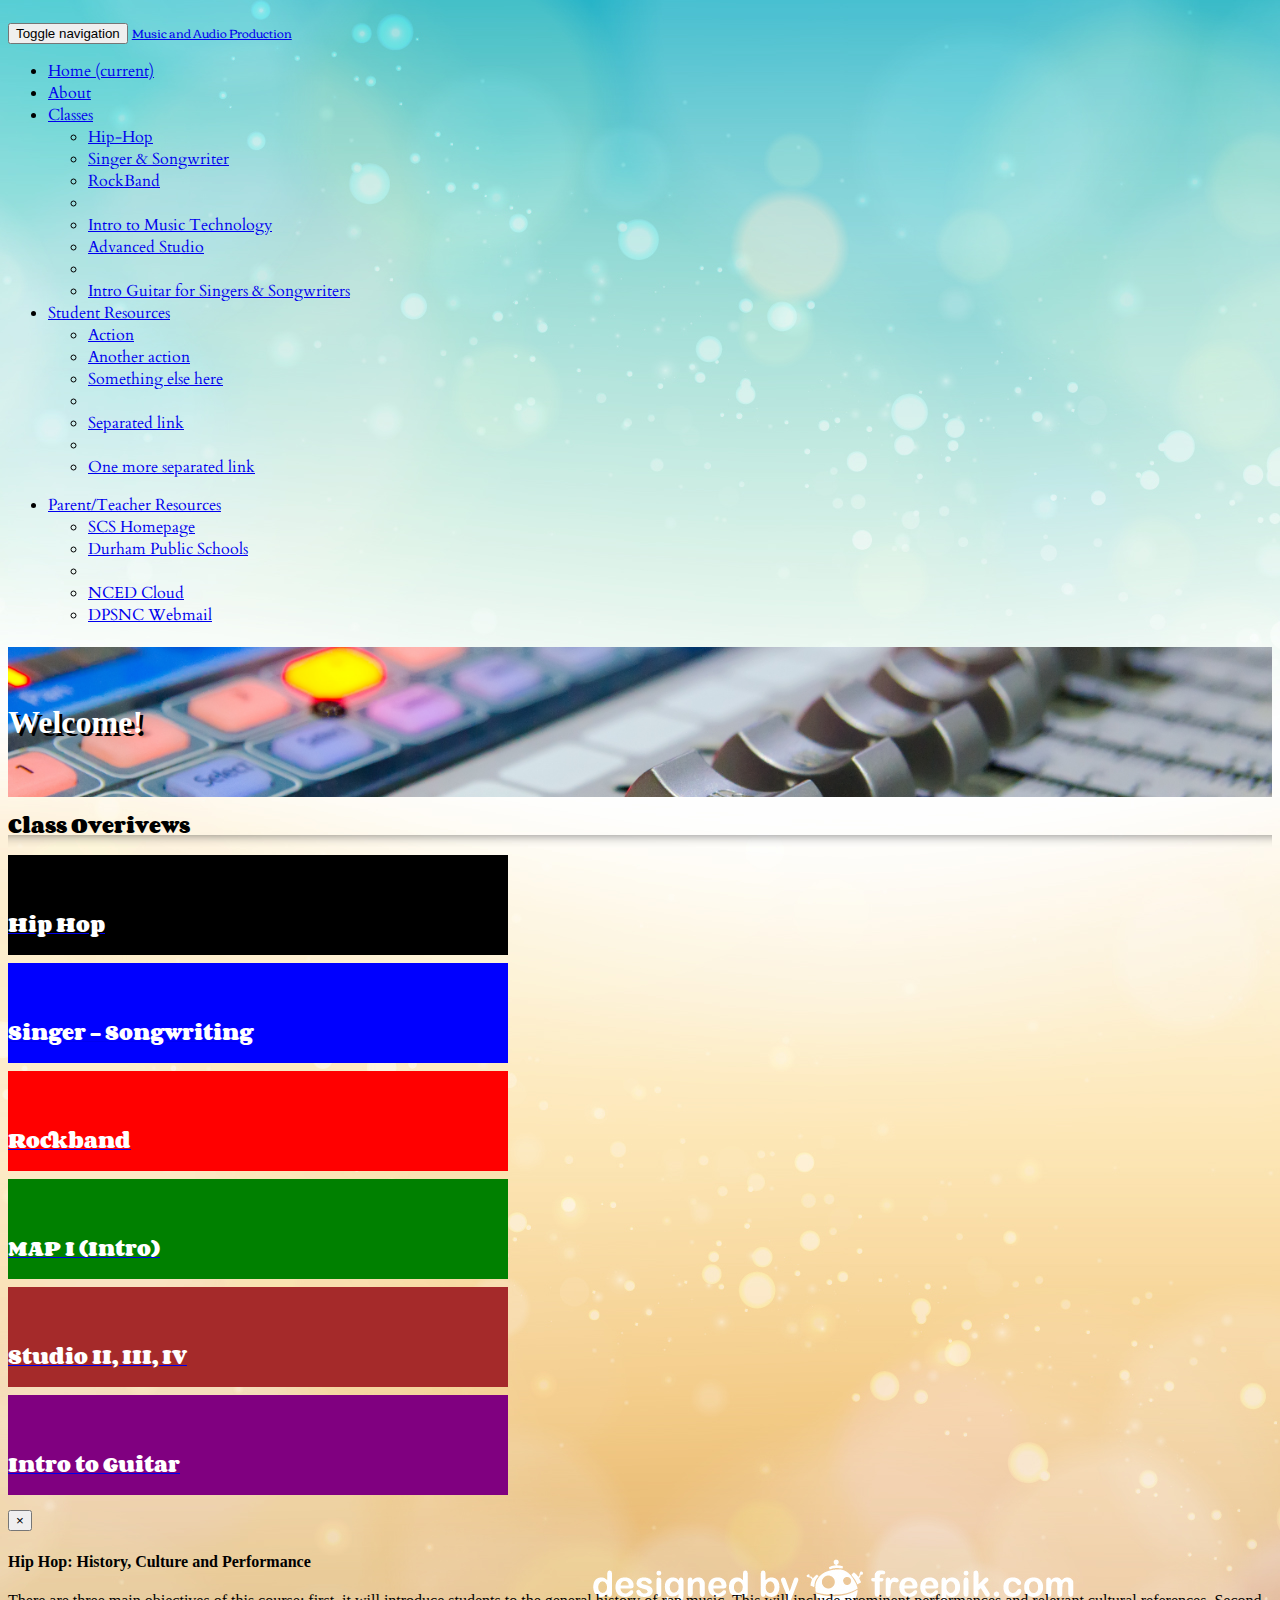
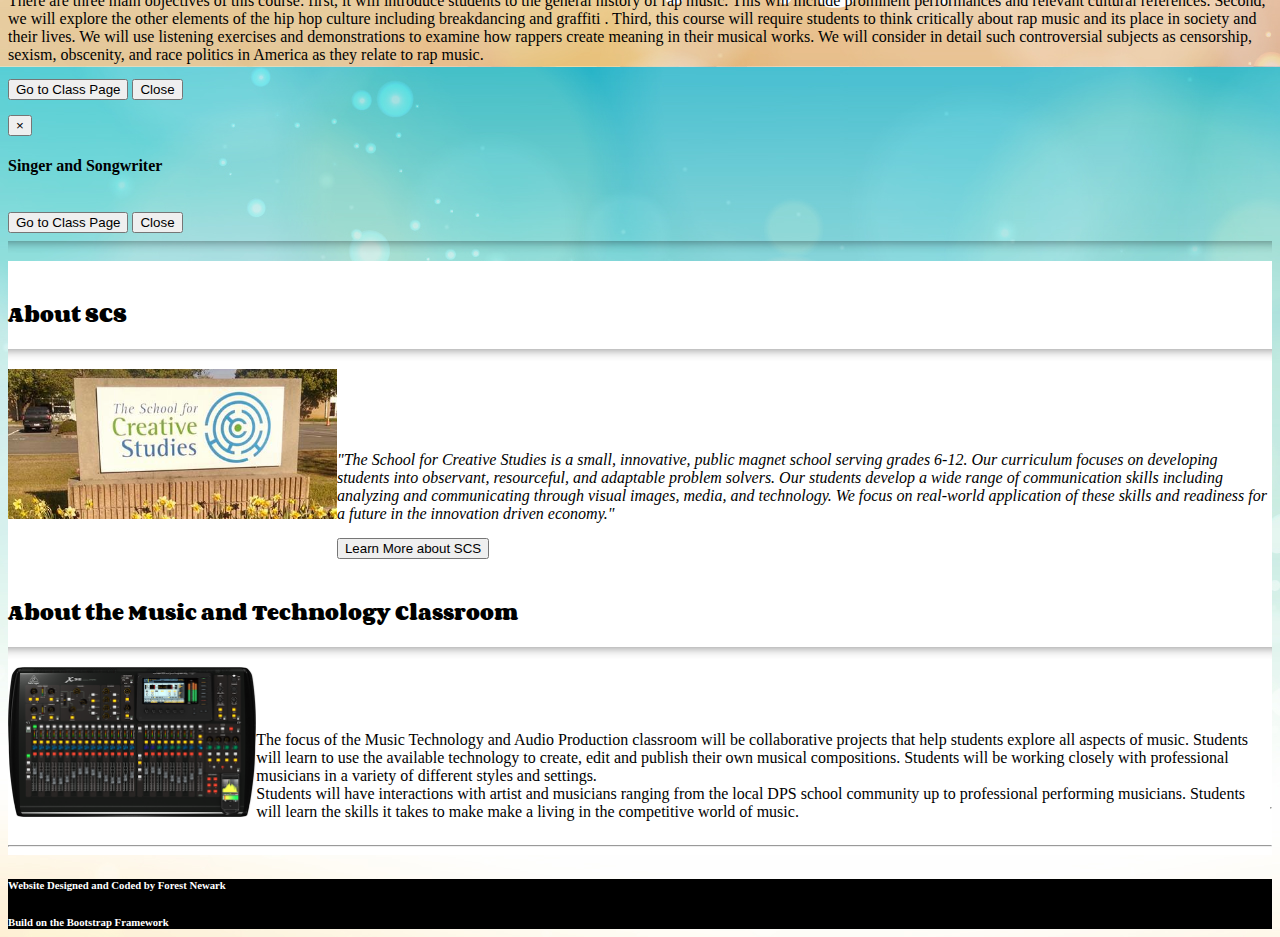
==== commit 472e0b36: "assignments" ====
--- a/index.html
+++ b/index.html
@@ -62,11 +62,11 @@
  <li class="dropdown">
  <a href="#" class="dropdown-toggle" data-toggle="dropdown" role="button" aria-haspopup="true" aria-expanded="false">Parent/Teacher Resources <span class="caret"></span></a>
  <ul class="dropdown-menu">
- <li><a href="#">Action</a></li>
- <li><a href="#">Another action</a></li>
- <li><a href="#">Something else here</a></li>
+ <li><a href="http://scs.dpsnc.net/pages/School_for_Creative_Studies">SCS Homepage</a></li>
+ <li><a href="http://www.dpsnc.net/">Durham Public Schools</a></li>
  <li role="separator" class="divider"></li>
- <li><a href="#">Separated link</a></li>
+ <li><a href="https://idp.ncedcloud.org/idp/AuthnEngine#/authn">NCED Cloud</a></li>
+<li><a href="https://owa.dpsnc.net/owa/auth/logon.aspx?replaceCurrent=1&url=https%3a%2f%2fowa.dpsnc.net%2fowa%2f">DPSNC Webmail</a></li>
  </ul>
  </li>
  </ul>
@@ -83,22 +83,22 @@
     <hr class="style-four" style="margin-bottom:-10px">
     <div class="row">
     <div id="one" class="col-xs-2">
-        <a data-toggle="modal" href="#hipHopModal"><div id="resize" class="center-block img-responsive" style="width:500px;height:100px;background-color:black;"><h3 class="text-center" style="color:white;"><br>Hip Hop</h3></div></a></div>
+        <a data-toggle="modal" href="#hipHopModal"><div id="resize" class="center-block img-responsive border" style="width:500px;height:100px;background-color:black;"><div><h3 class="text-center" style="color:white;"><br>Hip Hop<br><span class="glyphicon glyphicon-info-sign"></span></h3></div></div></a></div>
      
         <div id="one" class="col-xs-2">
-            <a data-toggle="modal" href="#hipHopModal"><div id="resize" class="center-block img-responsive" style="width:500px;height:100px;background-color:blue;"><h3 class="text-center" style="color:white;"><br>Singer & Songwriting</h3></div></a></div>
+            <a data-toggle="modal" href="#songwriterModal"><div id="resize" class="center-block img-responsive border" style="width:500px;height:100px;background-color:blue;"><h3 class="text-center" style="color:white;"><br>Singer - Songwriting<br><span class="glyphicon glyphicon-info-sign"></span></h3></div></a></div>
      
         <div id="one" class="col-xs-2">
-        <a data-toggle="modal" href="#hipHopModal"><div id="resize" class="center-block img-responsive" style="width:500px;height:100px;background-color:red;"><h3 class="text-center" style="color:white;"><br>Rockband</h3></div></a></div>
+        <a data-toggle="modal" href="#hipHopModal"><div id="resize" class="center-block img-responsive border" style="width:500px;height:100px;background-color:red;"><h3 class="text-center" style="color:white;"><br>Rockband<br><span class="glyphicon glyphicon-info-sign"></span></h3></div></a></div>
      
         <div id="one" class="col-xs-2">
-       <a data-toggle="modal" href="#hipHopModal"><div id="resize" class="center-block img-responsive" style="width:500px;height:100px;background-color:green;"><h3 class="text-center" style="color:white;"><br>MAP I (Intro)</h3></div></a></div>
+       <a data-toggle="modal" href="#hipHopModal"><div id="resize" class="center-block img-responsive border" style="width:500px;height:100px;background-color:green;"><h3 class="text-center" style="color:white;"><br>MAP I (Intro)<br><span class="glyphicon glyphicon-info-sign"></span></h3></div></a></div>
      
         <div id="one" class="col-xs-2">
-            <a data-toggle="modal" href="#hipHopModal"><div id="resize" class="center-block img-responsive" style="width:500px;height:100px;background-color:brown;"><h3 class="text-center" style="color:white;"><br>Studio II, III, IV</h3></div></a></div>
+            <a data-toggle="modal" href="#hipHopModal"><div id="resize" class="center-block img-responsive border" style="width:500px;height:100px;background-color:brown;"><h3 class="text-center" style="color:white;"><br>Studio II, III, IV<br><span class="glyphicon glyphicon-info-sign"></span></h3></div></a></div>
      
         <div id="one" class="col-xs-2">
-        <a data-toggle="modal" href="#hipHopModal"><div id="resize" class="center-block img-responsive" style="width:500px;height:100px;background-color:purple;"><h3 class="text-center" style="color:white;"><br>Intro Guitar</h3></div></a></div>
+        <a data-toggle="modal" href="#hipHopModal"><div id="resize" class="center-block img-responsive border" style="width:500px;height:100px;background-color:purple;"><h3 class="text-center" style="color:white;"><br>Intro to Guitar<br><span class="glyphicon glyphicon-info-sign"></span></h3></div></a></div>
      </div>
 <!-- Modal -->
 <div class="modal fade" id="hipHopModal" tabindex="-1" role="dialog" aria-labelledby="myModalLabel">
@@ -109,9 +109,27 @@
         <h4 class="modal-title" id="myModalLabel">Hip Hop: History, Culture and Performance</h4>
       </div>
       <div class="modal-body">
-        ...
+       There are three main objectives of this course: first, it will introduce students to the general history of rap music. This will include prominent performances and relevant cultural references. Second, we will explore the other elements of the hip hop culture including breakdancing and graffiti . Third, this course will require students to think critically about rap music and its place in society and their lives. We will use listening exercises and demonstrations to examine how rappers create meaning in their musical works. We will consider in detail such controversial subjects as censorship, sexism, obscenity, and race politics in America as they relate to rap music.
       </div>
       <div class="modal-footer">
+        <a href="Hip-Hop.html"><button class="btn btn-info">Go to Class Page</button></a>
+        <button type="button" class="btn btn-default" data-dismiss="modal">Close</button>
+      </div>
+    </div>
+  </div>
+</div>  <!-- End of Modal -->
+<div class="modal fade" id="songwriterModal" tabindex="-1" role="dialog" aria-labelledby="myModalLabel">
+  <div class="modal-dialog" role="document">
+    <div class="modal-content">
+      <div class="modal-header">
+        <button type="button" class="close" data-dismiss="modal" aria-label="Close"><span aria-hidden="true">&times;</span></button>
+        <h4 class="modal-title" id="myModalLabel">Singer and Songwriter</h4>
+      </div>
+      <div class="modal-body">
+   
+      </div>
+      <div class="modal-footer">
+        <a href="singer-songwriter.html"><button class="btn btn-info">Go to Class Page</button></a>
         <button type="button" class="btn btn-default" data-dismiss="modal">Close</button>
       </div>
     </div>
--- a/css-2.css
+++ b/css-2.css
@@ -9,10 +9,18 @@
   -ms-transform: translateY(-50%);
   transform: translateY(-50%);
 text-shadow: 3px 3px black}
+h3 {font-family: 'Corben', Georgia, Times, serif;font-size: 18px;padding-top:18px;}
 #announcment {background-color:red;}
 button {margin-top:15px;}
 #content {background-Color:white;}
 #overview {background-color:gray}
+.border{
+transition: .5s ease;
+}
+.border:hover{
+box-shadow: 0 0 0 5px yellow;
+transition: .5s ease;
+}
 @media (min-width: 768px) {
   .table-row {
     display: table;
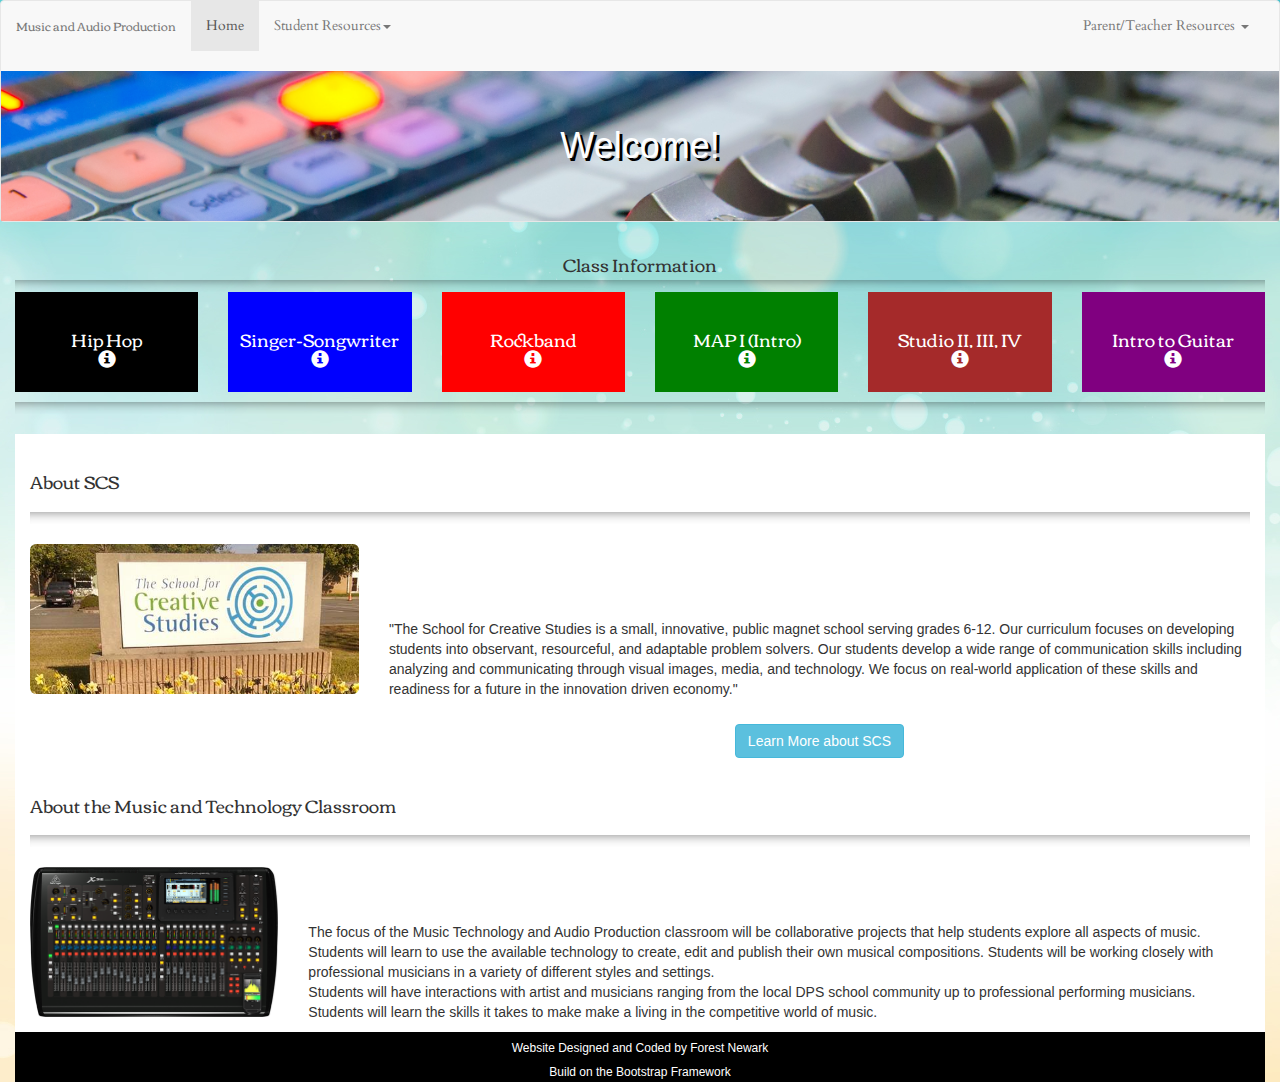
==== commit 0e88eb3c: "flexbox" ====
--- a/index.html
+++ b/index.html
@@ -4,10 +4,9 @@
  <meta charset="utf-8">
  <meta http-equiv="X-UA-Compatible" content="IE=edge">
  <meta name="viewport" content="width=device-width, initial-scale=1">
- <!-- The above 3 meta tags *must* come first in the head; any other head content must come *after* these tags -->
  <title>Forest Newark</title>
-
- <!-- Bootstrap -->
+<!-- Bootstrap -->
+<link href="bootstrap/css/bootstrap.css" rel="stylesheet">
 <link href="https://maxcdn.bootstrapcdn.com/bootstrap/3.3.6/css/bootstrap.min.css" rel="stylesheet" integrity="sha384-1q8mTJOASx8j1Au+a5WDVnPi2lkFfwwEAa8hDDdjZlpLegxhjVME1fgjWPGmkzs7" crossorigin="anonymous">
 <link href="css-2.css" rel="stylesheet">
 <link href="http://fonts.googleapis.com/css?family=Corben:bold" rel="stylesheet" type="text/css">
@@ -30,20 +29,6 @@
  <div class="collapse navbar-collapse" id="bs-example-navbar-collapse-1">
  <ul class="nav navbar-nav">
  <li class="active"><a href="#">Home <span class="sr-only">(current)</span></a></li>
- <li><a href="#">About</a></li>
- <li class="dropdown">
- <a href="#" class="dropdown-toggle" data-toggle="dropdown" role="button" aria-haspopup="true" aria-expanded="false">Classes<span class="caret"></span></a>
- <ul class="dropdown-menu">
- <li><a href="Hip-Hop.html">Hip-Hop</a></li>
- <li><a href="singer-songwriter.html">Singer & Songwriter</a></li>
- <li><a href="rockband.html">RockBand</a></li>
- <li role="separator" class="divider"></li>
- <li><a href="intro.html">Intro to Music Technology</a></li>
- <li><a href="#">Advanced Studio</a></li>
- <li role="separator" class="divider"></li>
- <li><a href="guitar.html">Intro Guitar for Singers & Songwriters</a></li>
- </ul>
- </li>
  <li class="dropdown">
  <a href="#" class="dropdown-toggle" data-toggle="dropdown" role="button" aria-haspopup="true" aria-expanded="false">Student Resources<span class="caret"></span></a>
  <ul class="dropdown-menu">
@@ -78,7 +63,7 @@
 
 <div class="container-fluid">
     <div class="row">
-    <div class="col-xs-12" style="margin-bottom:-25px;margin-top:-25px;"><h3 class="text-center"style="opacity:2;">Class Overivews</h3></div>
+    <div class="col-xs-12" style="margin-bottom:-25px;margin-top:-25px;"><h3 class="text-center"style="opacity:2;">Class Information</h3></div>
     </div>
     <hr class="style-four" style="margin-bottom:-10px">
     <div class="row">
@@ -86,7 +71,7 @@
         <a data-toggle="modal" href="#hipHopModal"><div id="resize" class="center-block img-responsive border" style="width:500px;height:100px;background-color:black;"><div><h3 class="text-center" style="color:white;"><br>Hip Hop<br><span class="glyphicon glyphicon-info-sign"></span></h3></div></div></a></div>
      
         <div id="one" class="col-xs-2">
-            <a data-toggle="modal" href="#songwriterModal"><div id="resize" class="center-block img-responsive border" style="width:500px;height:100px;background-color:blue;"><h3 class="text-center" style="color:white;"><br>Singer - Songwriting<br><span class="glyphicon glyphicon-info-sign"></span></h3></div></a></div>
+            <a data-toggle="modal" href="#songwriterModal"><div id="resize" class="center-block img-responsive border" style="width:500px;height:100px;background-color:blue;"><h3 class="text-center" style="color:white;"><br>Singer-Songwriter<br><span class="glyphicon glyphicon-info-sign"></span></h3></div></a></div>
      
         <div id="one" class="col-xs-2">
         <a data-toggle="modal" href="#hipHopModal"><div id="resize" class="center-block img-responsive border" style="width:500px;height:100px;background-color:red;"><h3 class="text-center" style="color:white;"><br>Rockband<br><span class="glyphicon glyphicon-info-sign"></span></h3></div></a></div>
@@ -109,10 +94,20 @@
         <h4 class="modal-title" id="myModalLabel">Hip Hop: History, Culture and Performance</h4>
       </div>
       <div class="modal-body">
+    <h3>Class Description</h3>
        There are three main objectives of this course: first, it will introduce students to the general history of rap music. This will include prominent performances and relevant cultural references. Second, we will explore the other elements of the hip hop culture including breakdancing and graffiti . Third, this course will require students to think critically about rap music and its place in society and their lives. We will use listening exercises and demonstrations to examine how rappers create meaning in their musical works. We will consider in detail such controversial subjects as censorship, sexism, obscenity, and race politics in America as they relate to rap music.
-      </div>
+    <hr>
+    <h3 style="margin-top:-30px;">Schology Information</h3>
+    <p>All class information is stored on the Schoology Platform. Please use the class code to join for this class</p>
+          <p>Schoology Code:</p><a href="https://support.schoology.com/hc/en-us/articles/201002373-Video-How-to-use-Schoology-Student-View-"><button class="center-block btn btn-info">Learn About Schoology</button></a>
+    <hr>
+    <h3 style="margin-top:-30px;">Class Documents</h3>
+    <div id="flexbox">
+    <a href="#" style="display:inline-block"><button class="btn btn-success">Class Syllabus</button></a>
+    <a href="#" style="display:inline-block"><button class="btn btn-success">Parent Permission Form</button></a>
+    </div>
+        </div>
       <div class="modal-footer">
-        <a href="Hip-Hop.html"><button class="btn btn-info">Go to Class Page</button></a>
         <button type="button" class="btn btn-default" data-dismiss="modal">Close</button>
       </div>
     </div>
@@ -135,7 +130,7 @@
     </div>
   </div>
 </div>  <!-- End of Modal -->
-<hr class="style-four">
+<hr class="style-four" style="margin-top:10px;">
 <div class="container-fluid">
 <div class="row table-row">
 <div id="content" class="col-md-12">
@@ -145,7 +140,7 @@
 <div class="col-md-2">
     <img src ="SCS-Sign2.png" style="height:150px;" class="img-rounded center-block"></div>
 <div class="col-md-10">
-<em style="display:inline-block">"The School for Creative Studies is a small, innovative, public magnet school serving grades 6-12. Our curriculum focuses on developing students into observant, resourceful, and adaptable problem solvers. Our students develop a wide range of communication skills including analyzing and communicating through visual images, media, and technology. We focus on real-world application of these skills and readiness for a future in the innovation driven economy."</em>
+<p style="display:inline-block">"The School for Creative Studies is a small, innovative, public magnet school serving grades 6-12. Our curriculum focuses on developing students into observant, resourceful, and adaptable problem solvers. Our students develop a wide range of communication skills including analyzing and communicating through visual images, media, and technology. We focus on real-world application of these skills and readiness for a future in the innovation driven economy."</p>
 <a href="http://scs.dpsnc.net/pages/School_for_Creative_Studies"><button class="btn btn-info center-block">Learn More about SCS</button></a></div></div>
 
 <h3>About the Music and Technology Classroom</h3>
@@ -157,23 +152,18 @@
 Students will have interactions with artist and musicians ranging from the local DPS school community up to professional performing musicians. Students will learn the skills it takes to make make a living in the competitive world of music. </p></div>
 <hr>
 </div>
-
-<hr>
 </div>
      </div>
      </div>
 <div id="footer" class="container-fluid navbar-static-bottom">
-<h6 style="color:white">Website Designed and Coded by Forest Newark</h6>
-<h6 style="color:white">Build on the Bootstrap Framework</h6>
+<h6 style="color:white;text-align:center;">Website Designed and Coded by Forest Newark</h6>
+<h6 style="color:white;text-align:center;">Build on the Bootstrap Framework</h6>
     </div>
 </div>
     
-
-
-
- <script src="https://ajax.googleapis.com/ajax/libs/jquery/1.11.3/jquery.min.js"></script>
-<script src="js.js"></script>
- 
+<script src="https://ajax.googleapis.com/ajax/libs/jquery/1.11.3/jquery.min.js"></script>
+<script src="bootstrap/js/bootstrap.js"></script>
+<script src="jquery.js"></script>
 <script src="https://maxcdn.bootstrapcdn.com/bootstrap/3.3.6/js/bootstrap.min.js" integrity="sha384-0mSbJDEHialfmuBBQP6A4Qrprq5OVfW37PRR3j5ELqxss1yVqOtnepnHVP9aJ7xS" crossorigin="anonymous"></script>
  </body>
 </html>--- a/css-2.css
+++ b/css-2.css
@@ -63,7 +63,11 @@
 #footer {background-color:black;height:50px;}
 
 #resize {margin-top: -10px;}
-
+.modal-body {margin-top:-40px;}
+#flexbox {
+    display:flex;
+    justify-content:space-around;
+}
 
 
 hr.style-four {
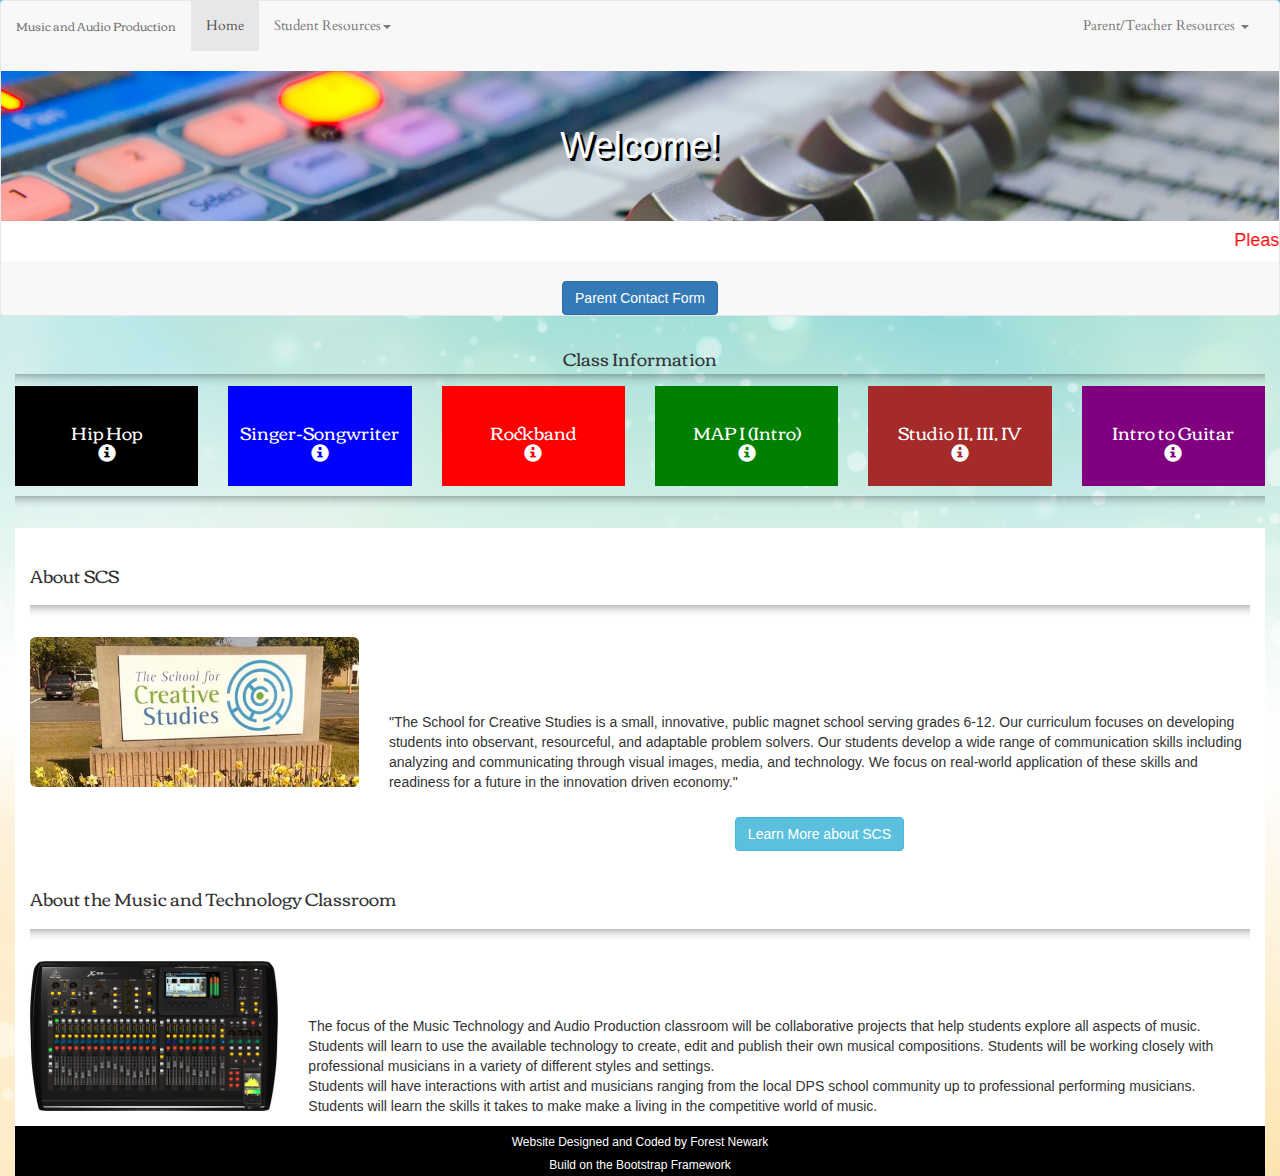
==== commit 34620b83: "contact form" ====
--- a/index.html
+++ b/index.html
@@ -59,6 +59,8 @@
 
  </div><!-- /.container-fluid -->
 <div id="navbar-image"><h1 id="welcome-text" class="text-center" style="">Welcome!</h1></div>
+<marquee style="background-color:white;color:red"><h4>Please Complete the Parent Contact Form</h4></marquee>
+    <a href="https://docs.google.com/forms/d/1j9Xc-Soidv1x9clWkK1wcChqlzI5bkgAD16tPpyADkM/viewform"><button class="btn btn-primary center-block">Parent Contact Form</button></a>
  </nav>
 
 <div class="container-fluid">
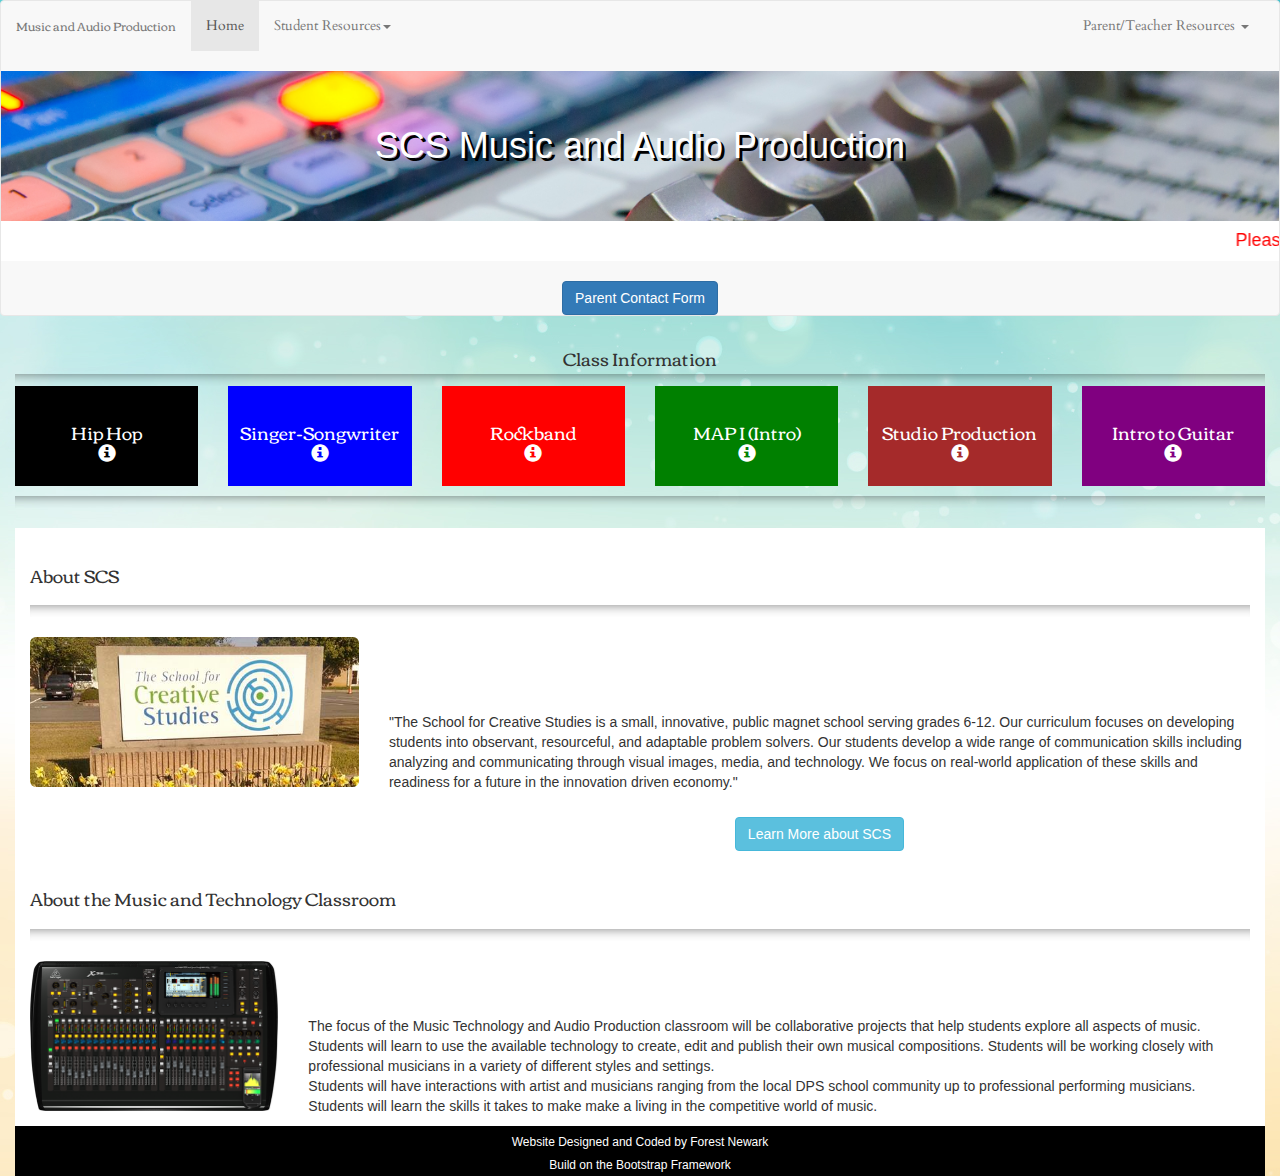
==== commit e4cbba80: "big update" ====
--- a/index.html
+++ b/index.html
@@ -28,7 +28,7 @@
  <!-- Collect the nav links, forms, and other content for toggling -->
  <div class="collapse navbar-collapse" id="bs-example-navbar-collapse-1">
  <ul class="nav navbar-nav">
- <li class="active"><a href="#">Home <span class="sr-only">(current)</span></a></li>
+ <li class="active"><a href="#">Home<span class="sr-only">(current)</span></a></li>
  <li class="dropdown">
  <a href="#" class="dropdown-toggle" data-toggle="dropdown" role="button" aria-haspopup="true" aria-expanded="false">Student Resources<span class="caret"></span></a>
  <ul class="dropdown-menu">
@@ -58,7 +58,7 @@
  </div><!-- /.navbar-collapse -->
 
  </div><!-- /.container-fluid -->
-<div id="navbar-image"><h1 id="welcome-text" class="text-center" style="">Welcome!</h1></div>
+<div id="navbar-image"><h1 id="welcome-text" class="text-center" style="">SCS Music and Audio Production</h1></div>
 <marquee style="background-color:white;color:red"><h4>Please Complete the Parent Contact Form</h4></marquee>
     <a href="https://docs.google.com/forms/d/1j9Xc-Soidv1x9clWkK1wcChqlzI5bkgAD16tPpyADkM/viewform"><button class="btn btn-primary center-block">Parent Contact Form</button></a>
  </nav>
@@ -76,23 +76,22 @@
             <a data-toggle="modal" href="#songwriterModal"><div id="resize" class="center-block img-responsive border" style="width:500px;height:100px;background-color:blue;"><h3 class="text-center" style="color:white;"><br>Singer-Songwriter<br><span class="glyphicon glyphicon-info-sign"></span></h3></div></a></div>
      
         <div id="one" class="col-xs-2">
-        <a data-toggle="modal" href="#hipHopModal"><div id="resize" class="center-block img-responsive border" style="width:500px;height:100px;background-color:red;"><h3 class="text-center" style="color:white;"><br>Rockband<br><span class="glyphicon glyphicon-info-sign"></span></h3></div></a></div>
-     
-        <div id="one" class="col-xs-2">
-       <a data-toggle="modal" href="#hipHopModal"><div id="resize" class="center-block img-responsive border" style="width:500px;height:100px;background-color:green;"><h3 class="text-center" style="color:white;"><br>MAP I (Intro)<br><span class="glyphicon glyphicon-info-sign"></span></h3></div></a></div>
-     
-        <div id="one" class="col-xs-2">
-            <a data-toggle="modal" href="#hipHopModal"><div id="resize" class="center-block img-responsive border" style="width:500px;height:100px;background-color:brown;"><h3 class="text-center" style="color:white;"><br>Studio II, III, IV<br><span class="glyphicon glyphicon-info-sign"></span></h3></div></a></div>
-     
-        <div id="one" class="col-xs-2">
-        <a data-toggle="modal" href="#hipHopModal"><div id="resize" class="center-block img-responsive border" style="width:500px;height:100px;background-color:purple;"><h3 class="text-center" style="color:white;"><br>Intro to Guitar<br><span class="glyphicon glyphicon-info-sign"></span></h3></div></a></div>
+        <a data-toggle="modal" href="#rockBand"><div id="resize" class="center-block img-responsive border" style="width:500px;height:100px;background-color:red;"><h3 class="text-center" style="color:white;"><br>Rockband<br><span class="glyphicon glyphicon-info-sign"></span></h3></div></a></div>
+     
+        <div id="one" class="col-xs-2">
+       <a data-toggle="modal" href="#mapI"><div id="resize" class="center-block img-responsive border" style="width:500px;height:100px;background-color:green;"><h3 class="text-center" style="color:white;"><br>MAP I (Intro)<br><span class="glyphicon glyphicon-info-sign"></span></h3></div></a></div>
+     
+        <div id="one" class="col-xs-2">
+            <a data-toggle="modal" href="#studio"><div id="resize" class="center-block img-responsive border" style="width:500px;height:100px;background-color:brown;"><h3 class="text-center" style="color:white;"><br>Studio Production<br><span class="glyphicon glyphicon-info-sign"></span></h3></div></a></div>
+     
+        <div id="one" class="col-xs-2">
+        <a data-toggle="modal" href="#guitar"><div id="resize" class="center-block img-responsive border" style="width:500px;height:100px;background-color:purple;"><h3 class="text-center" style="color:white;"><br>Intro to Guitar<br><span class="glyphicon glyphicon-info-sign"></span></h3></div></a></div>
      </div>
 <!-- Modal -->
 <div class="modal fade" id="hipHopModal" tabindex="-1" role="dialog" aria-labelledby="myModalLabel">
   <div class="modal-dialog" role="document">
     <div class="modal-content">
       <div class="modal-header">
-        <button type="button" class="close" data-dismiss="modal" aria-label="Close"><span aria-hidden="true">&times;</span></button>
         <h4 class="modal-title" id="myModalLabel">Hip Hop: History, Culture and Performance</h4>
       </div>
       <div class="modal-body">
@@ -101,7 +100,7 @@
     <hr>
     <h3 style="margin-top:-30px;">Schology Information</h3>
     <p>All class information is stored on the Schoology Platform. Please use the class code to join for this class</p>
-          <p>Schoology Code:</p><a href="https://support.schoology.com/hc/en-us/articles/201002373-Video-How-to-use-Schoology-Student-View-"><button class="center-block btn btn-info">Learn About Schoology</button></a>
+          <p>Schoology Code:DC775-2X86S</p><a href="https://support.schoology.com/hc/en-us/articles/201002373-Video-How-to-use-Schoology-Student-View-"><button class="center-block btn btn-info">Learn About Schoology - Student View</button></a><a href="https://support.schoology.com/hc/en-us/articles/201000873-Parent-Guide"><button class="center-block btn btn-info">Learn About Schoology - Parent Login</button></a>
     <hr>
     <h3 style="margin-top:-30px;">Class Documents</h3>
     <div id="flexbox">
@@ -115,18 +114,131 @@
     </div>
   </div>
 </div>  <!-- End of Modal -->
+<!-- Modal -->
 <div class="modal fade" id="songwriterModal" tabindex="-1" role="dialog" aria-labelledby="myModalLabel">
   <div class="modal-dialog" role="document">
     <div class="modal-content">
       <div class="modal-header">
-        <button type="button" class="close" data-dismiss="modal" aria-label="Close"><span aria-hidden="true">&times;</span></button>
-        <h4 class="modal-title" id="myModalLabel">Singer and Songwriter</h4>
-      </div>
-      <div class="modal-body">
-   
-      </div>
-      <div class="modal-footer">
-        <a href="singer-songwriter.html"><button class="btn btn-info">Go to Class Page</button></a>
+        <h4 class="modal-title" id="myModalLabel">Singer-Songwriter</h4>
+      </div>
+      <div class="modal-body">
+    <h3>Class Description</h3>
+       The course is designed to help students who are interested in songwriting and performing.  Students will learn basic music theory and proficiency on either guitar or piano. Additionally students will learn the fundamentals of songwriting and they compose, record, and perform original compositions. 
+    <hr>
+    <h3 style="margin-top:-30px;">Schology Information</h3>
+    <p>All class information is stored on the Schoology Platform. Please use the class code to join for this class</p>
+          <p>Schoology Code:Z8QMQ-D4MP6</p><a href="https://support.schoology.com/hc/en-us/articles/201002373-Video-How-to-use-Schoology-Student-View-"><button class="center-block btn btn-info">Learn About Schoology - Student View</button></a><a href="https://support.schoology.com/hc/en-us/articles/201000873-Parent-Guide"><button class="center-block btn btn-info">Learn About Schoology - Parent Login</button></a>
+    <hr>
+    <h3 style="margin-top:-30px;">Class Documents</h3>
+    <div id="flexbox">
+    <a href="#" style="display:inline-block"><button class="btn btn-success">Class Syllabus</button></a>
+    </div>
+        </div>
+      <div class="modal-footer">
+        <button type="button" class="btn btn-default" data-dismiss="modal">Close</button>
+      </div>
+    </div>
+  </div>
+</div>  <!-- End of Modal -->
+<!-- Modal -->
+<div class="modal fade" id="rockBand" tabindex="-1" role="dialog" aria-labelledby="myModalLabel">
+  <div class="modal-dialog" role="document">
+    <div class="modal-content">
+      <div class="modal-header">
+        <h4 class="modal-title" id="myModalLabel">Rockband</h4>
+      </div>
+      <div class="modal-body">
+    <h3>Class Description</h3>
+       The RockBand: Performance Studies class is designed to give students an introduction to the basics of playing in a traditional rock band setting. Students will explore various musical styles as they develop technique on their instruments and or voice. Students will work on the basics of stage presence and performance expectations.
+    <hr>
+    <h3 style="margin-top:-30px;">Schology Information</h3>
+    <p>All class information is stored on the Schoology Platform. Please use the class code to join for this class</p>
+           <p>Schoology Code:TBWSD-PQV5K</p><a href="https://support.schoology.com/hc/en-us/articles/201002373-Video-How-to-use-Schoology-Student-View-"><button class="center-block btn btn-info">Learn About Schoology - Student View</button></a><a href="https://support.schoology.com/hc/en-us/articles/201000873-Parent-Guide"><button class="center-block btn btn-info">Learn About Schoology - Parent Login</button></a>
+    <hr>
+    <h3 style="margin-top:-30px;">Class Documents</h3>
+    <div id="flexbox">
+    <a href="#" style="display:inline-block"><button class="btn btn-success">Class Syllabus</button></a>
+    </div>
+        </div>
+      <div class="modal-footer">
+        <button type="button" class="btn btn-default" data-dismiss="modal">Close</button>
+      </div>
+    </div>
+  </div>
+</div>  <!-- End of Modal -->
+    <!-- Modal -->
+<div class="modal fade" id="mapI" tabindex="-1" role="dialog" aria-labelledby="myModalLabel">
+  <div class="modal-dialog" role="document">
+    <div class="modal-content">
+      <div class="modal-header">
+        <h4 class="modal-title" id="myModalLabel">MAP I (Introduction)</h4>
+      </div>
+      <div class="modal-body">
+    <h3>Class Description</h3>
+  The Introduction to Music and Audio Production (MAP) course is designed to cover the basics of music and sound recording.  The class will address all four fundamentals of Music and Audio Production:<ol><li> Critical Listening Skills or the ability to offer insightful and thoughtful comments while evaluating musical selections.</li><li>Use of Technology or the ability to successfully use the provided music technology. This includes both the software and hardware needed for successful audio production and recording.</li><li>Music knowledge and literacy or the basic understanding of music notation, history, culture and instruments.</li><li>Professionalism or the ability to demonstrate responsibility and a commitment to learning and growing as an individual.</li></ol>
+    <hr>
+    <h3 style="margin-top:-30px;">Schology Information</h3>
+    <p>All class information is stored on the Schoology Platform. Please use the class code to join for this class</p>
+               <p>Schoology Code:SGXNJ-XXVP8</p><a href="https://support.schoology.com/hc/en-us/articles/201002373-Video-How-to-use-Schoology-Student-View-"><button class="center-block btn btn-info">Learn About Schoology - Student View</button></a><a href="https://support.schoology.com/hc/en-us/articles/201000873-Parent-Guide"><button class="center-block btn btn-info">Learn About Schoology - Parent Login</button></a>
+    <hr>
+    <h3 style="margin-top:-30px;">Class Documents</h3>
+    <div id="flexbox">
+    <a href="#" style="display:inline-block"><button class="btn btn-success">Class Syllabus</button></a>
+    </div>
+        </div>
+      <div class="modal-footer">
+        <button type="button" class="btn btn-default" data-dismiss="modal">Close</button>
+      </div>
+    </div>
+  </div>
+</div>  <!-- End of Modal -->
+    <!-- Modal -->
+<div class="modal fade" id="studio" tabindex="-1" role="dialog" aria-labelledby="myModalLabel">
+  <div class="modal-dialog" role="document">
+    <div class="modal-content">
+      <div class="modal-header">
+        <h4 class="modal-title" id="myModalLabel">Studio Production</h4>
+      </div>
+      <div class="modal-body">
+    <h3>Class Description</h3>
+ The Music and Audio Production Studio course is designed to provide students the time, and resources to create music in the SCS Studio. The class will address all four fundamentals of Music and Audio Production.<ol><li> Critical Listening Skills or the ability to offer insightful and thoughtful comments while evaluating musical selections.</li><li>Use of Technology or the ability to successfully use the provided music technology. This includes both the software and hardware needed for successful audio production and recording.</li><li>Music knowledge and literacy or the basic understanding of music notation, history, culture and instruments.</li><li>Professionalism or the ability to demonstrate responsibility and a commitment to learning and growing as an individual.</li></ol>
+    <hr>
+    <h3 style="margin-top:-30px;">Schology Information</h3>
+    <p>All class information is stored on the Schoology Platform. Please use the class code to join for this class</p>
+                    <p>Schoology Code:CNFBS-VBRRV</p><a href="https://support.schoology.com/hc/en-us/articles/201002373-Video-How-to-use-Schoology-Student-View-"><button class="center-block btn btn-info">Learn About Schoology - Student View</button></a><a href="https://support.schoology.com/hc/en-us/articles/201000873-Parent-Guide"><button class="center-block btn btn-info">Learn About Schoology - Parent Login</button></a>
+    <hr>
+    <h3 style="margin-top:-30px;">Class Documents</h3>
+    <div id="flexbox">
+    <a href="#" style="display:inline-block"><button class="btn btn-success">Class Syllabus</button></a>
+    </div>
+        </div>
+      <div class="modal-footer">
+        <button type="button" class="btn btn-default" data-dismiss="modal">Close</button>
+      </div>
+    </div>
+  </div>
+</div>  <!-- End of Modal -->
+      <!-- Modal -->
+<div class="modal fade" id="guitar" tabindex="-1" role="dialog" aria-labelledby="myModalLabel">
+  <div class="modal-dialog" role="document">
+    <div class="modal-content">
+      <div class="modal-header">
+        <h4 class="modal-title" id="myModalLabel">Intro to Guitar For Songwriters</h4>
+      </div>
+      <div class="modal-body">
+    <h3>Class Description</h3>
+The Introduction to Guitar for Songwriters class is designed to give students an introduction to the basics of playing the guitar. Students will explore various musical styles as they develop the technique to perform on guitar.  Students will also learn how to play and be successful in a large musical ensemble. 
+    <hr>
+    <h3 style="margin-top:-30px;">Schology Information</h3>
+    <p>All class information is stored on the Schoology Platform. Please use the class code to join for this class</p>
+               <p>Schoology Code:WBMQH-D2X62</p><a href="https://support.schoology.com/hc/en-us/articles/201002373-Video-How-to-use-Schoology-Student-View-"><button class="center-block btn btn-info">Learn About Schoology - Student View</button></a><a href="https://support.schoology.com/hc/en-us/articles/201000873-Parent-Guide"><button class="center-block btn btn-info">Learn About Schoology - Parent Login</button></a>
+    <hr>
+    <h3 style="margin-top:-30px;">Class Documents</h3>
+    <div id="flexbox">
+    <a href="#" style="display:inline-block"><button class="btn btn-success">Class Syllabus</button></a>
+    </div>
+        </div>
+      <div class="modal-footer">
         <button type="button" class="btn btn-default" data-dismiss="modal">Close</button>
       </div>
     </div>
